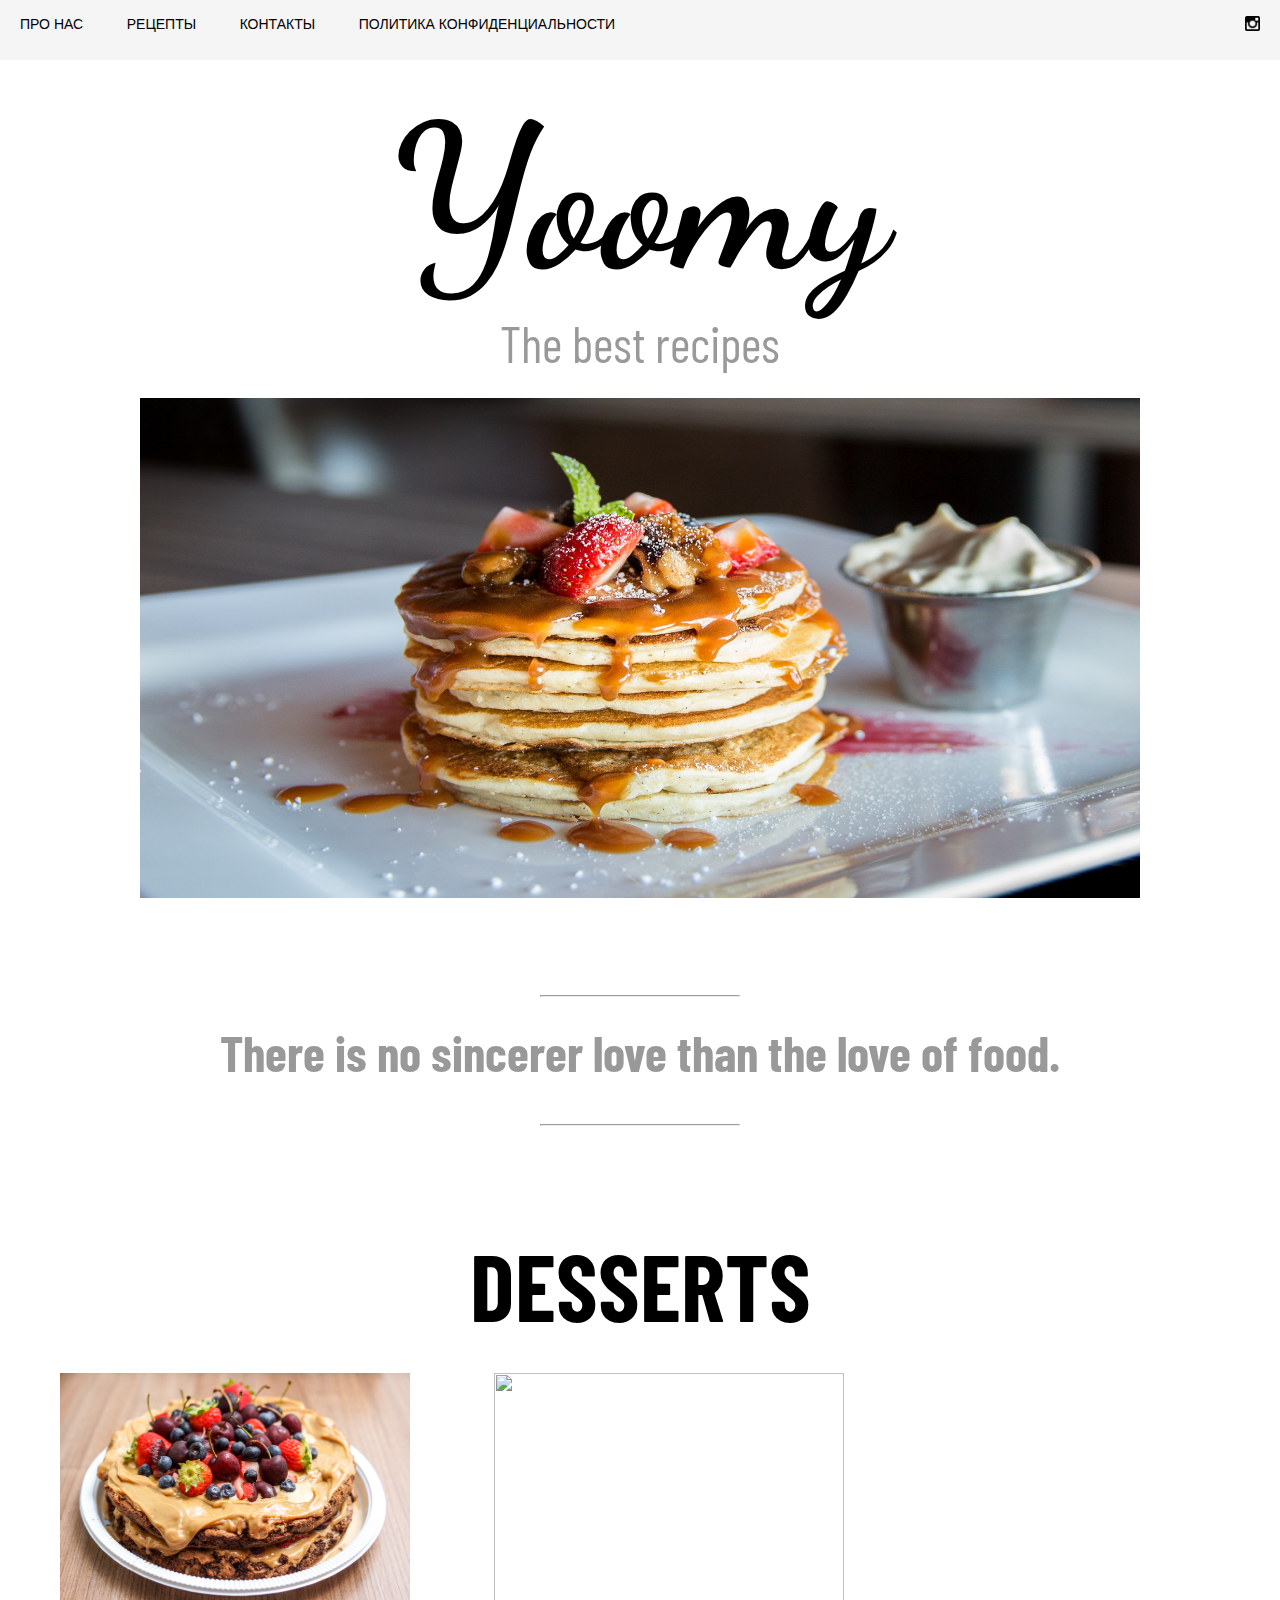
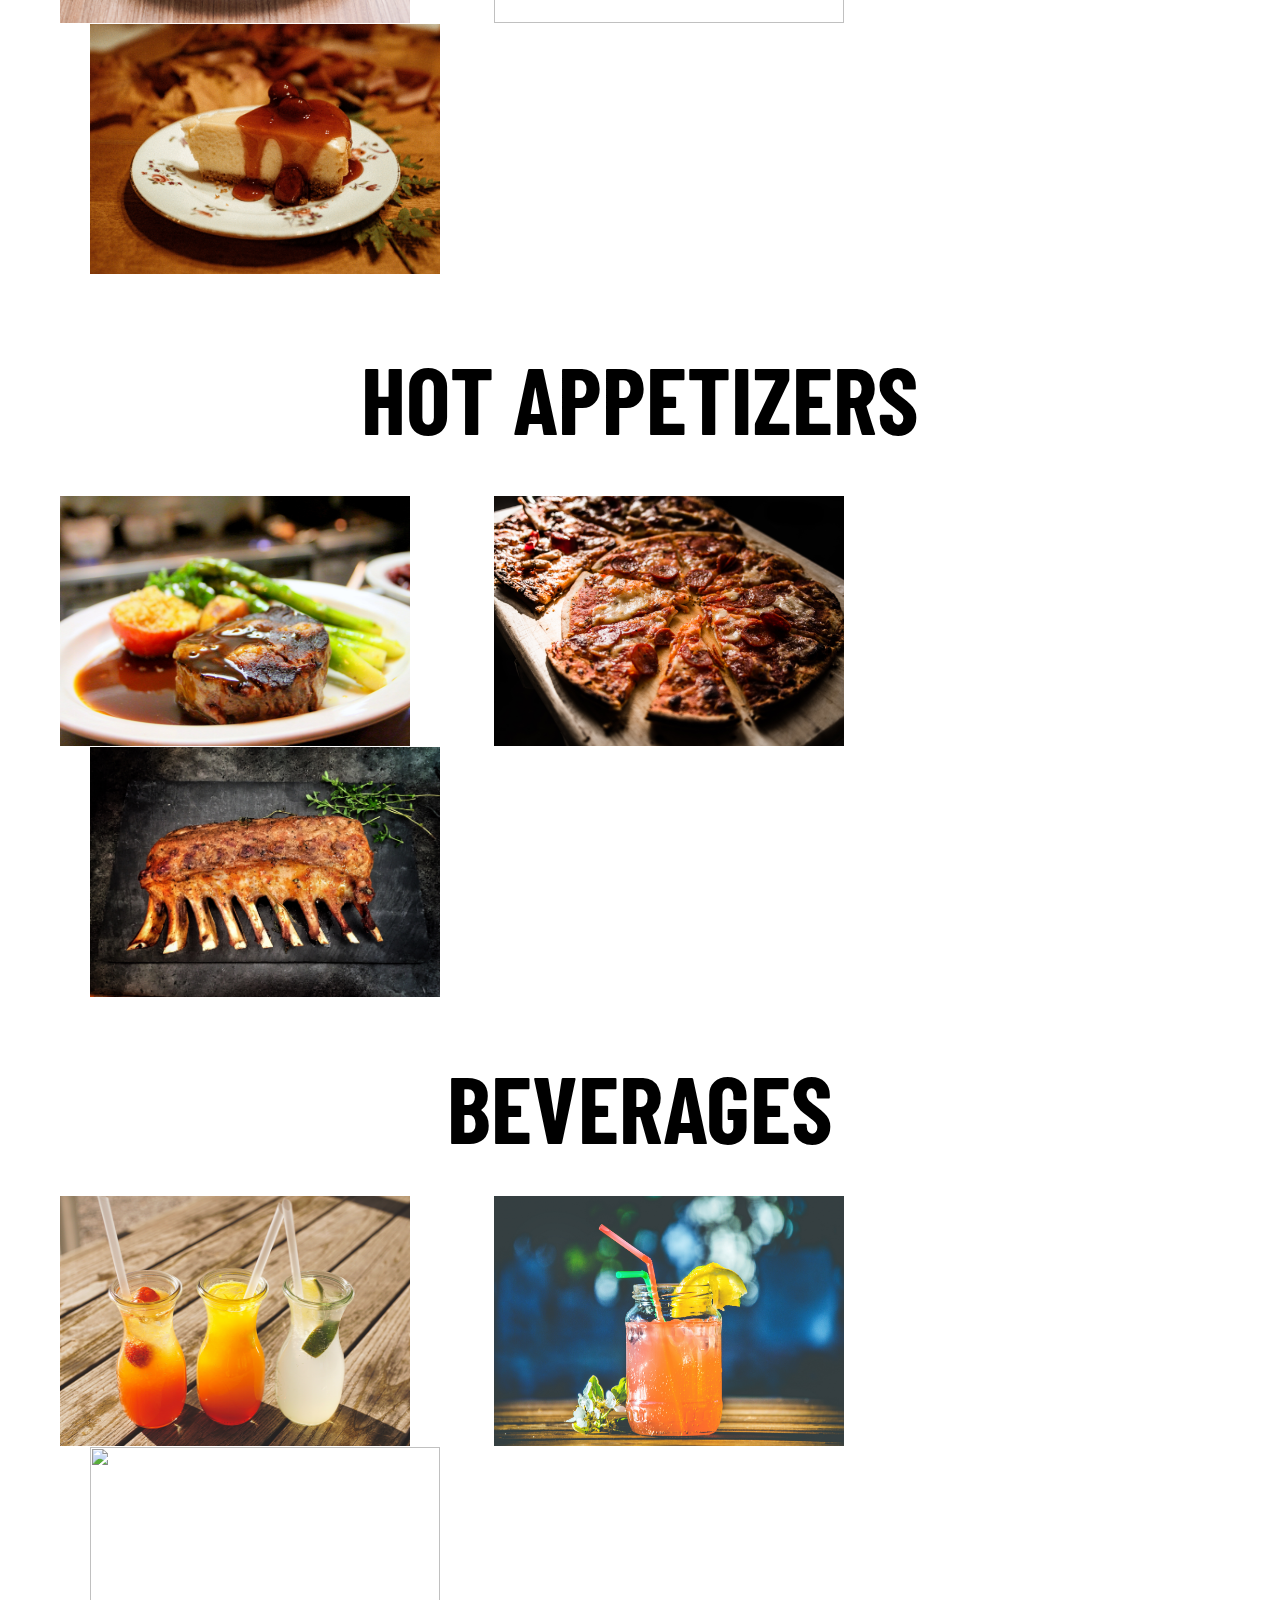
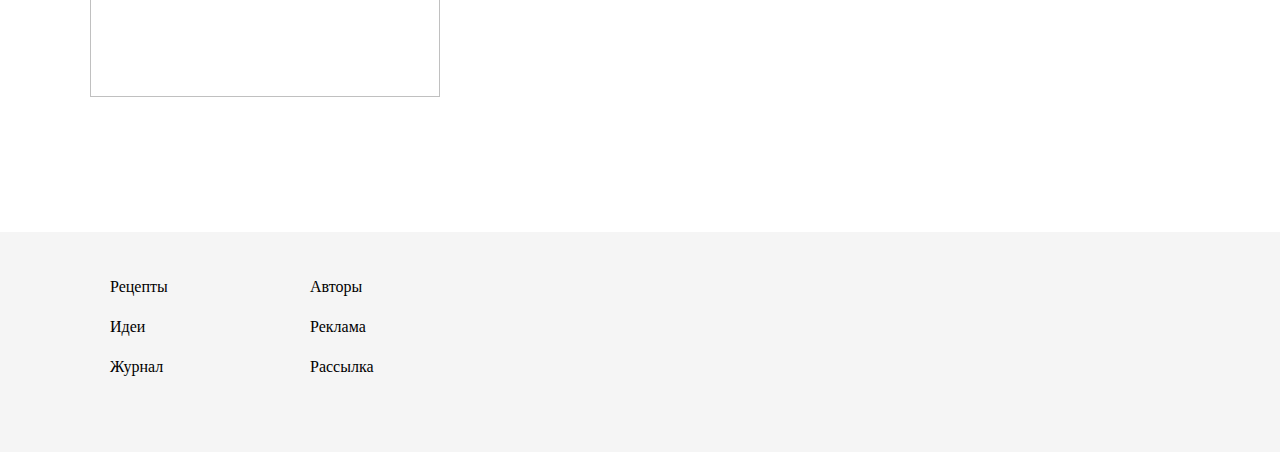
==== index.html @ 195e40da "Update index.html" ====
<!DOCTYPE html>
<html lang="ru">
<head>
	<meta charset="UTF-8">
	<title>Food</title>
	<link rel="stylesheet" href="style1.css">
	<link href="https://fonts.googleapis.com/css2?family=PT+Serif:ital@0;1&family=Recursive:wght@300&display=swap" rel="stylesheet">
	<link href="https://fonts.googleapis.com/css2?family=Dancing+Script:wght@700&display=swap" rel="stylesheet">
	<link href="https://fonts.googleapis.com/css2?family=Barlow+Condensed:wght@100&family=Dancing+Script:wght@700&display=swap" rel="stylesheet">
	<link href="https://fonts.googleapis.com/css2?family=Lexend+Zetta&display=swap" rel="stylesheet">
</head>
<body>
	<header class="header">
		<div class ="container">
		<div class="header-inner">
			<nav>
				<a class="nav_link"href ="#">Про нас</a>
                <a class="nav_link"href="#">Рецепты </a>
                <a class="nav_link"href="#">Контакты</a>
                <a class ="nav_link"href ="#">Политика конфиденциальности</a>
   
                <div class="header-inner2">
  				<a class="nav_link2" href="#"><p><img src="img/insta.png" height="15px" width="15px"></p></a>
  				</nav>
  		</div>
</div>

</div>
	</header>

	<div class="foodica">
		<h1>Yoomy</h1>
		<p class="recipes">The best recipes</p>
	</div>

	<div class="photo">
		<img src="img/food.jpg" height="500px" width="1000px">
</div>

<div class="poloska">
<hr></hr>
</div>

<h2 class="titata">There is no sincerer love than the love of food.</h2>
<div class="poloska2">
<hr></hr>
</div>


<div class ="name">
	<h3><a class="nameone" href="nmb2.html">Desserts</a></h3>
</div>
<p class="foto"> 
      <a class="tort" href="nmb2.html" ><img src="img/tort.jpg" height="250px" width="350px">

      
      <a class="pirog" href="nmb2.html"><img src="img/pirog.jpg"height="250px" width="350px">


      <a class="cake" href="nmb2.html"><img src="img/cake.jpg"height="250px" width="350px">
	</p>
</a>
<div class ="name2">
	<h3><a class="nameone" href="nmb3.html">Hot appetizers </a></h3>
</div>
<p class="foto2"> 
      <a class="hot1" href="nmb3.html" ><img src="img/hot1.jpg" height="250px" width="350px">

      
      <a class="hot2" href="nmb3.html"><img src="img/hot2.jpg"height="250px" width="350px">


      <a class="hot3" href="nmb3.html"><img src="img/hot3.jpg"height="250px" width="350px">
	</p></a>

<div class ="name3">
	<h3><a class="nameone" href="#">Beverages</a></h3>
</div>
<p class="foto3"> 
      <a class="nap1" href="#" ><img src="img/nap1.jpg" height="250px" width="350px">

      
      <a class="nap2" href="#"><img src="img/nap2.jpg"height="250px" width="350px">


      <a class="nap3" href="#"><img src="img/nap3.jpg"height="250px" width="350px">
	</p></a></a>
<div id="footer">
	<div class="podval">
   <ul><p class="pod">Рецепты</p></ul>
   <ul><p class="pod">Идеи</p></ul>
   <ul><p class="pod">Журнал</p></ul>
   <div class="podval2">
   <ul><p class="pod2">Авторы</p></ul>
   <ul><p class="pod2">Реклама</p></ul>
   <ul><p class="pod2">Рассылка</p></ul>
  </div>
  </div>


</div>



</body>
</html>
---- style1.css ----
body{
     
      margin: 0 auto;
      font-size: 14px;
      line-height:10px;
      color: #000000;
      vertical-align: top;
      height:200px;

     }
}


.header{
	font-size:11px;
	margin:0 auto;
	vertical-align: top;
	position: absolute;
	transition: color .2s linear;
	min-width: 470px;



	

}
.nav_link{
	font-width:700px;
	display:inline-block;
	text-transform:uppercase;
	text-decoration: none;
	color:#000;
	margin: 0 20px;
	margin-top: 20px;


	



font-family: 'PT Serif', serif;
font-family: 'Recursive', sans-serif;


}

.nav_link:hover{
	color:#999;

}
.header-inner{

	margin:0 auto;
	vertical-align: top;
	justify-content: space-between;
	background-color: #F5F5F5;

	

}



.header-inner2{
	margin: 0 20px;
	text-align:right;
    position: relative;bottom:28px;


}


.foodica{
	margin:0 auto;
	text-align:center;
	font-size: 100px;
	font-family: 'Dancing Script', cursive;
}
.recipes{
	color:#999;
	font-family: 'Barlow Condensed', sans-serif;
	font-size:50px;
}

.photo{
	margin:0 auto;
	display: flex;
	justify-content: center;
}

.poloska{
	position:relative; top:90px;
 
    border: none; /* Убираем границу */
    background-color: #696969; /* Цвет линии */
    color: red; /* Цвет линии для IE6-7 */
    height: 2px; /* Толщина линии */
    width:200px;
    margin:0 auto;
}
.poloska2{
	position:relative; top:200px;
 
    border: none; /* Убираем границу */
    background-color: #696969; /* Цвет линии */
    color: red; /* Цвет линии для IE6-7 */
    height: 2px; /* Толщина линии */
    width:200px;
    margin:0 auto;
}
.titata{
	margin:0 auto;
	position:relative; top:140px;
	text-align: center;
	color:#999;
	font-family: 'Barlow Condensed', sans-serif;
	font-size:50px;
}

.name{
	font-size: 80px;
	position:relative; top:260px;
	margin:0 auto;
	text-align: center;
	font-family: 'Barlow Condensed', sans-serif;
	transition: 0.2 linear;
	text-decoration: none;
	text-transform:uppercase;
}
.name:hover{
	color:#999;
}

.tort{
	margin-left:60px;
}
.pirog{
	margin-left: 80px;
}
.cake{
	margin-left: 90px;
}

.cake:hover{
	filter: alpha(Opacity=50); /* Полупрозрачность для IE */
    opacity: 0.75; /* Полупрозрачность для других браузеров */ 
   }

.tort:hover{
	filter: alpha(Opacity=50); /* Полупрозрачность для IE */
    opacity: 0.75; /* Полупрозрачность для других браузеров */ 
   }

   .pirog:hover{
	filter: alpha(Opacity=50); /* Полупрозрачность для IE */
    opacity: 0.75; /* Полупрозрачность для других браузеров */ 
   }

   .foto{
   	position: relative;top:250px;
   
   }
.name2{
	font-size: 80px;
	position:relative; top:250px;
	margin:0 auto;
	text-align: center;
	font-family: 'Barlow Condensed', sans-serif;
	text-transform:uppercase;
}

.nameone{
	text-decoration: none;
	color:#000;
	transition: 0.2 linear;
}

.nameone:hover{
	color:#999;
}
.name2:hover{
	color:#999;
}


.foto2{
	position: relative;top:250px;
}

.hot1{
	margin-left:60px;
}
.hot2{
	margin-left: 80px;
}
.hot3{
	margin-left: 90px;
}

.hot1:hover{
	filter: alpha(Opacity=50); /* Полупрозрачность для IE */
    opacity: 0.75; /* Полупрозрачность для других браузеров */ 
   }

.hot2:hover{
	filter: alpha(Opacity=50); /* Полупрозрачность для IE */
    opacity: 0.75; /* Полупрозрачность для других браузеров */ 
   }

   .hot3:hover{
	filter: alpha(Opacity=50); /* Полупрозрачность для IE */
    opacity: 0.75; /* Полупрозрачность для других браузеров */ 
   }






.name3{
	font-size: 80px;
	position:relative; top:260px;
	margin:0 auto;
	text-align: center;
	font-family: 'Barlow Condensed', sans-serif;
	transition: 0.2 linear;
	text-decoration: none;
	text-transform:uppercase;
}
.name3:hover{
	color:#999;
}

   .foto3{
	position: relative;top:250px;
}

.nap1{
	margin-left:60px;
}
.nap2{
	margin-left: 80px;
}
.nap3{
	margin-left: 90px;
}

.nap1:hover{
	filter: alpha(Opacity=50); /* Полупрозрачность для IE */
    opacity: 0.75; /* Полупрозрачность для других браузеров */ 
   }

.nap2:hover{
	filter: alpha(Opacity=50); /* Полупрозрачность для IE */
    opacity: 0.75; /* Полупрозрачность для других браузеров */ 
   }

   .nap3:hover{
	filter: alpha(Opacity=50); /* Полупрозрачность для IE */
    opacity: 0.75; /* Полупрозрачность для других браузеров */ 
   }





   #content {
    width: 500px; /* Ширина слоя */
    margin: 0 auto 50px; /* Выравнивание по центру */
   }
   #footer {
   	height:200px;
    position: relative;top:370px;
    left: 0; bottom: 0; /* Левый нижний угол */
    padding: 10px; /* Поля вокруг текста */
    background: #F5F5F5; /* Цвет фона */
    color: #000; /* Цвет текста */
    font-size: 16px;
    width: 100%; /* Ширина слоя */
   }
   .podval{
margin-left: 60px;
margin-top:20px;
   }
   .pod{
   	position: relative;top:20px;
   	margin-bottom: 30px;
   }

   .podval2{
margin-left: 200px;
   }
   .pod2{
   	
   	position: relative;bottom:100px;
   	margin:0 auto;
   	margin-bottom:30px;
   }
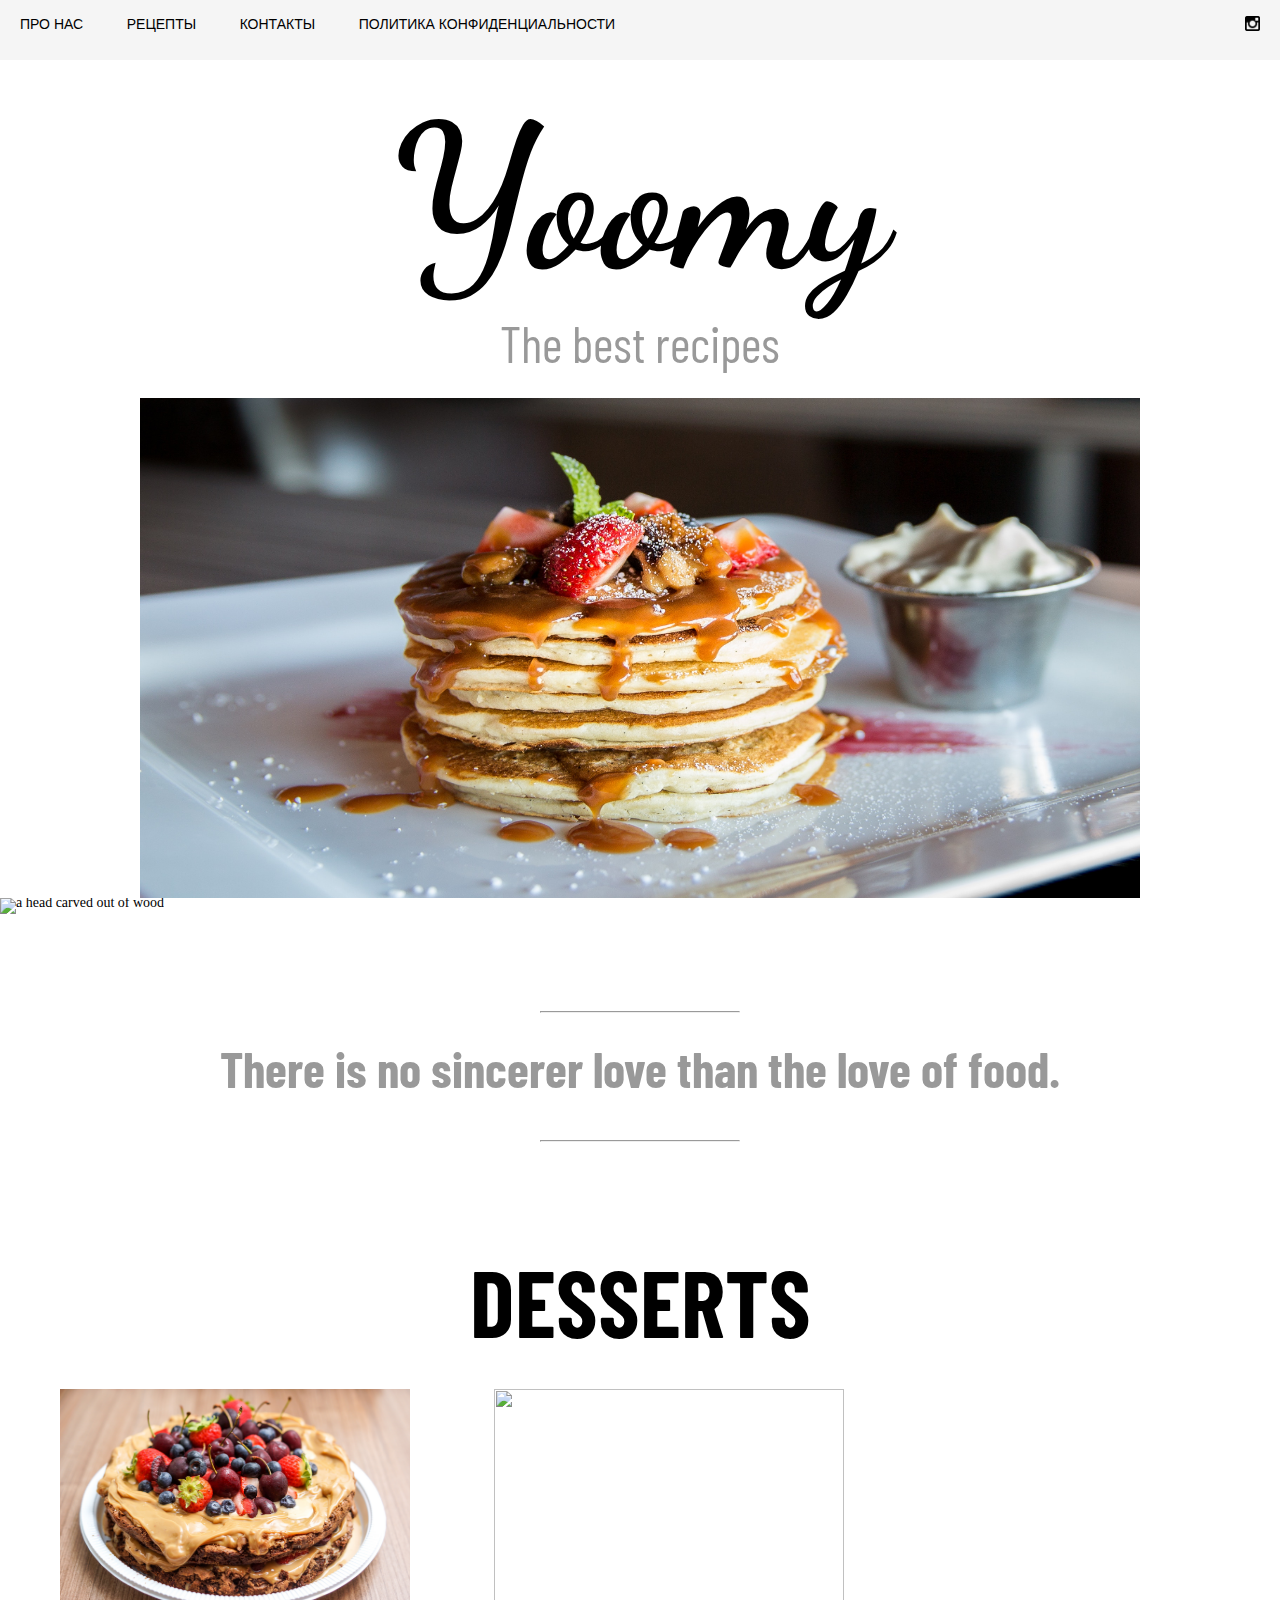
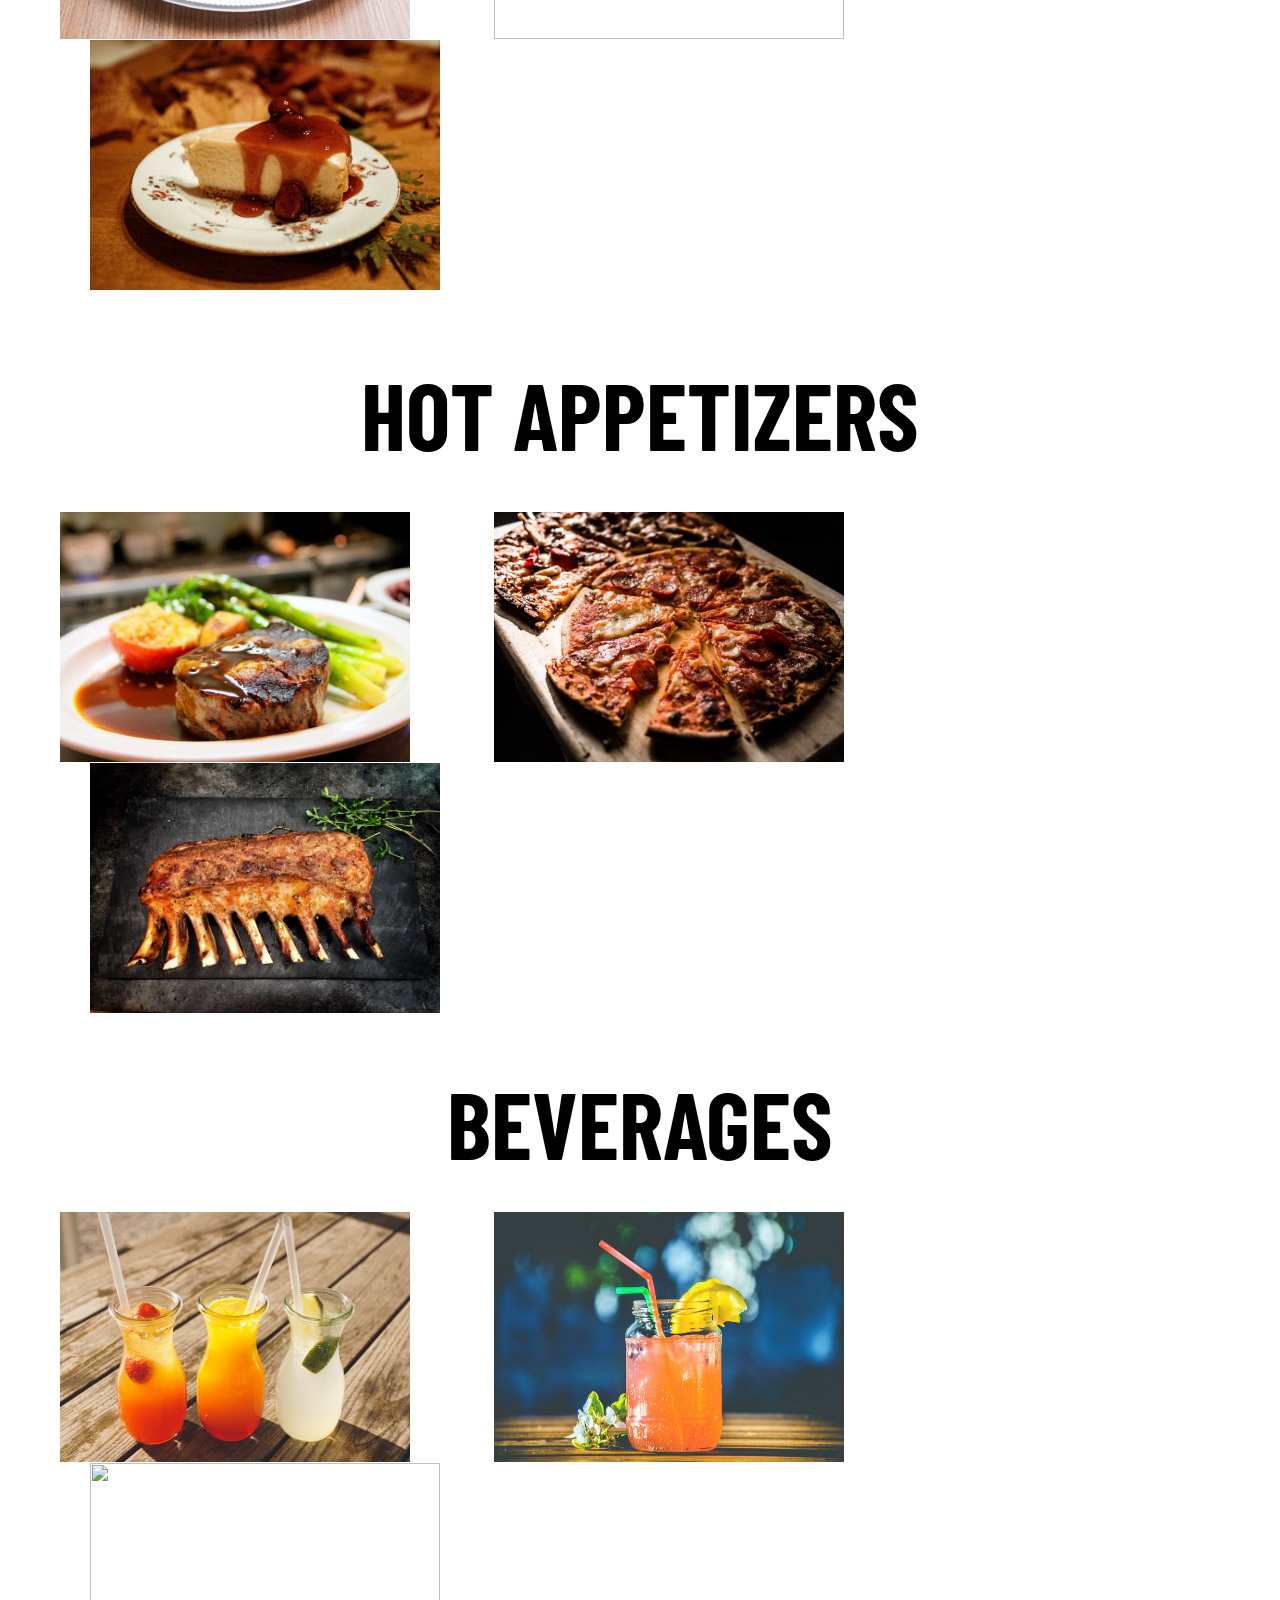
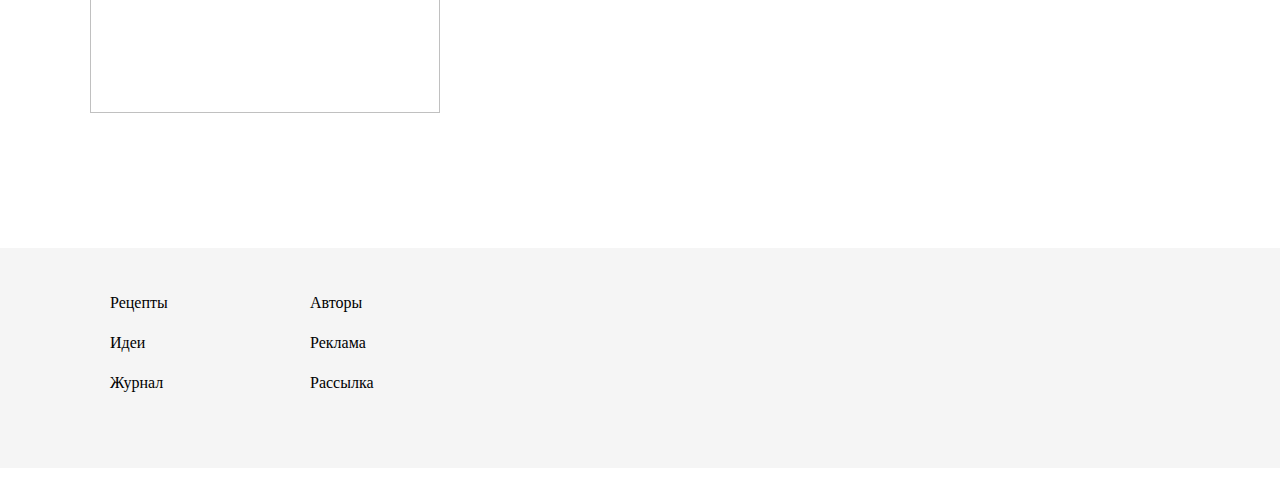
==== commit 60636c11: "Update index.html" ====
--- a/index.html
+++ b/index.html
@@ -2,6 +2,7 @@
 <html lang="ru">
 <head>
 	<meta charset="UTF-8">
+       
 	<title>Food</title>
 	<link rel="stylesheet" href="style1.css">
 	<link href="https://fonts.googleapis.com/css2?family=PT+Serif:ital@0;1&family=Recursive:wght@300&display=swap" rel="stylesheet">
@@ -36,6 +37,12 @@
 	<div class="photo">
 		<img src="img/food.jpg" height="500px" width="1000px">
 </div>
+<picture>
+<source media="(min-width: 800px)" srcset="head.jpg, head-2x.jpg 2x">
+<source media="(min-width: 450px)" srcset="head-small.jpg, head-small-2x.jpg 2x">
+<img src="head-fb.jpg" srcset="head-fb-2x.jpg 2x" alt="a head carved out of wood">
+</picture>
+
 
 <div class="poloska">
 <hr></hr>
--- a/style1.css
+++ b/style1.css
@@ -264,6 +264,7 @@
 
 
 
+
    #content {
     width: 500px; /* Ширина слоя */
     margin: 0 auto 50px; /* Выравнивание по центру */
@@ -295,4 +296,11 @@
    	position: relative;bottom:100px;
    	margin:0 auto;
    	margin-bottom:30px;
-   }+   }
+
+
+
+@media screen and (max-width: 1280px) { div.contentblock {width: 1200px;} } 
+@media screen and (max-width: 1140px) { div.contentblock {width: 1024px;} }
+@media screen and (max-width: 992px) { div. contentblock {width: 970px;} } 
+
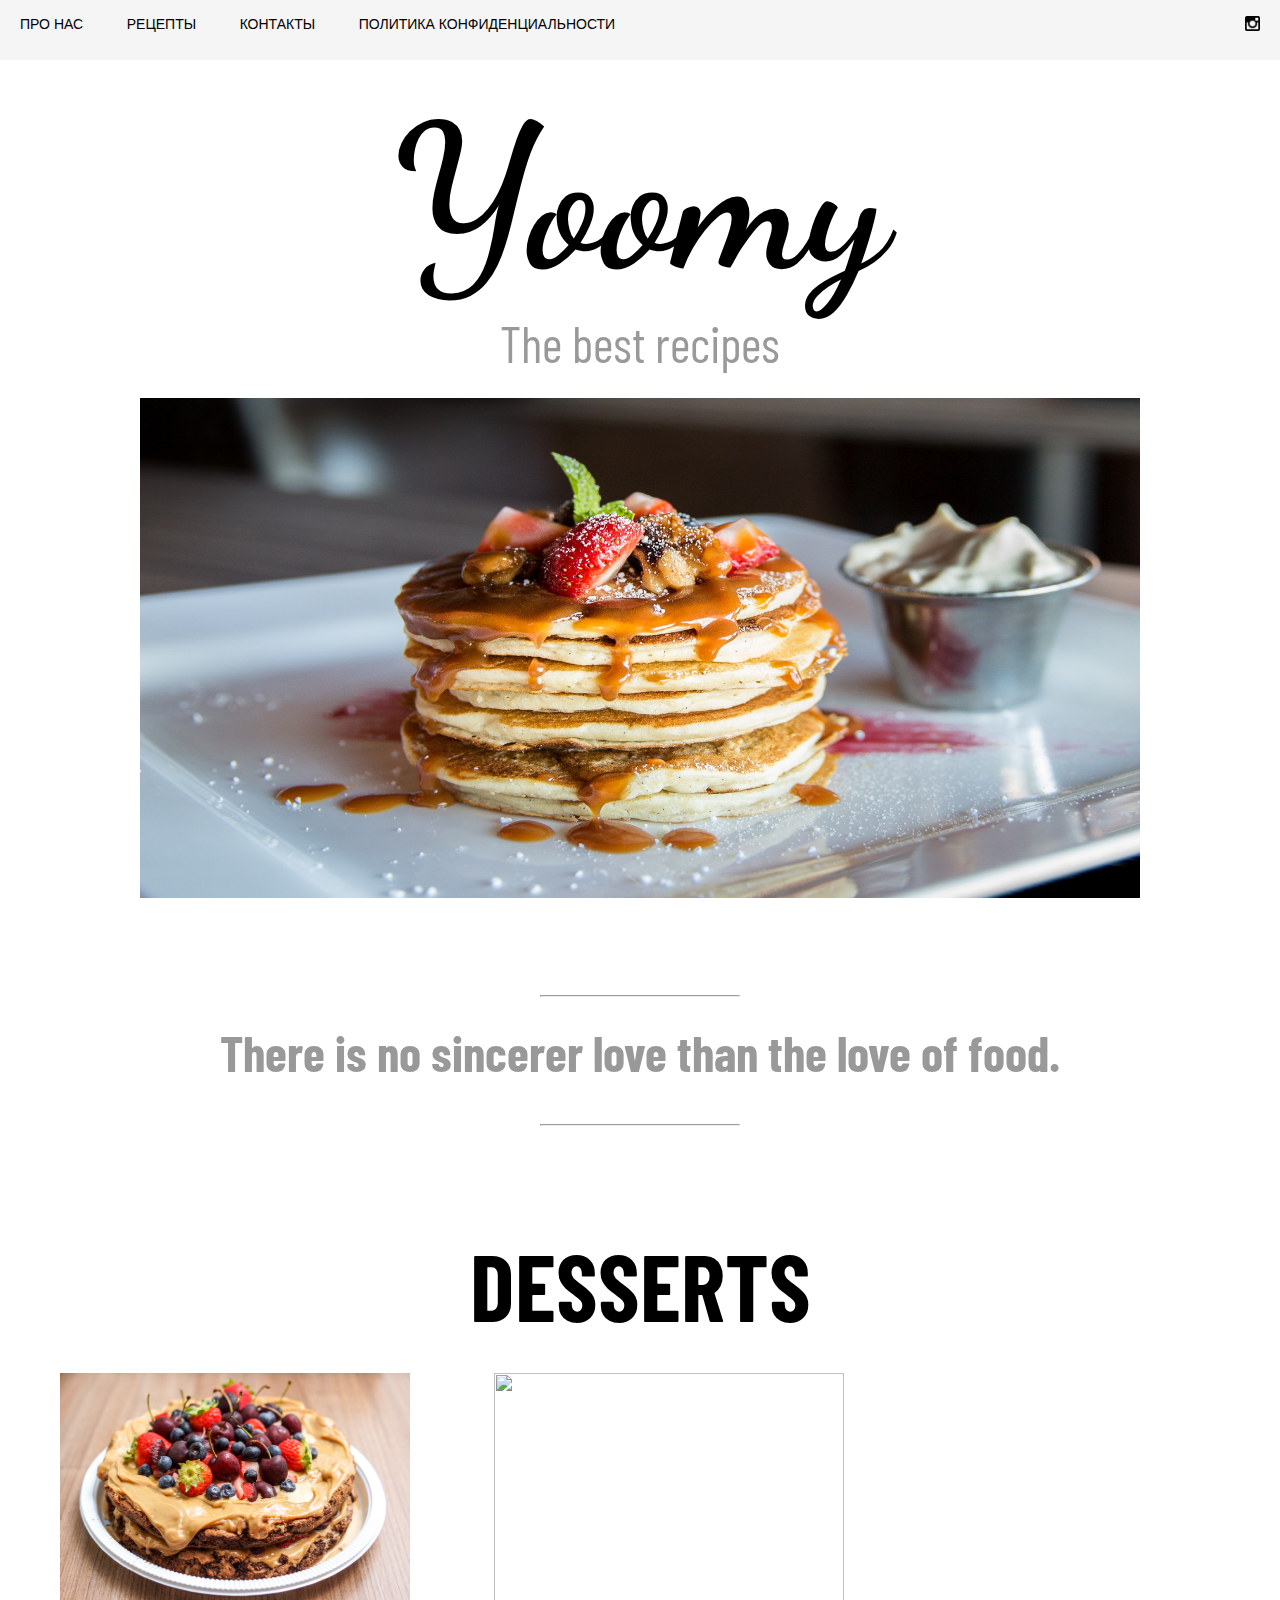
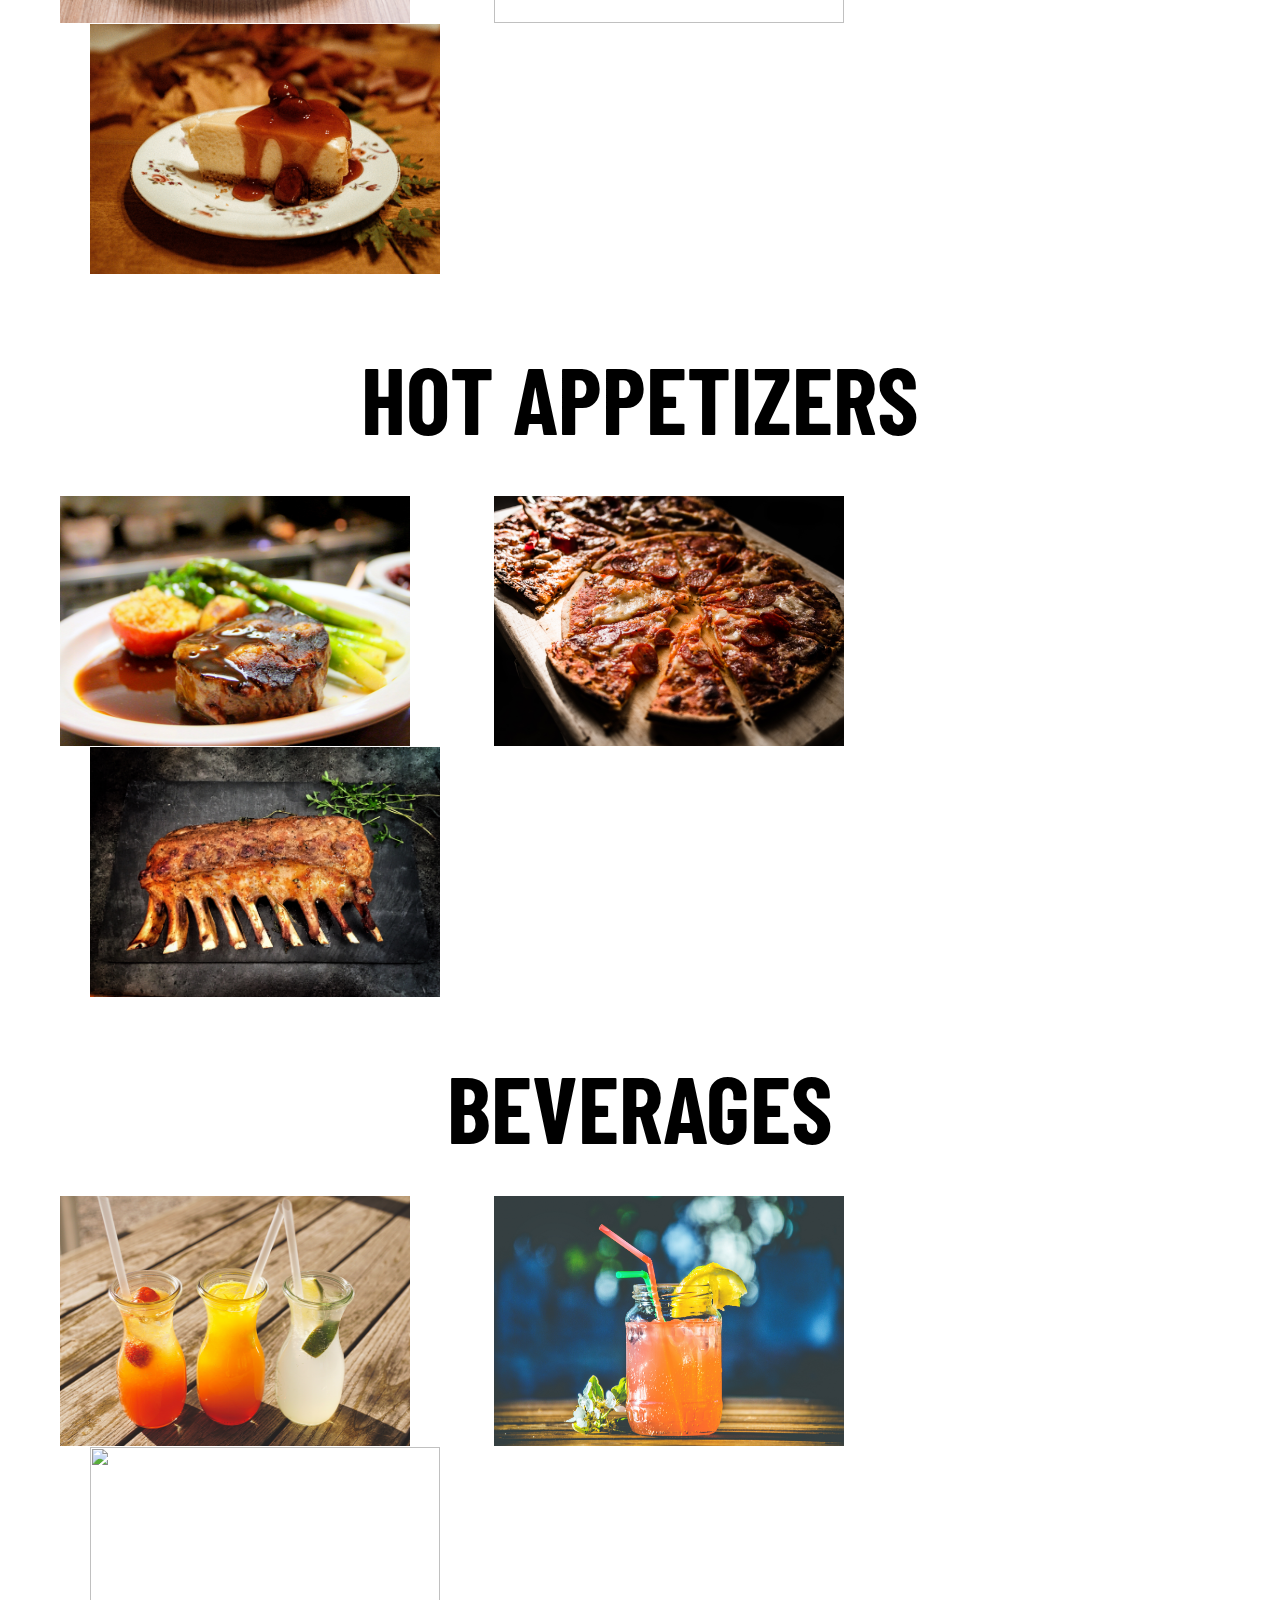
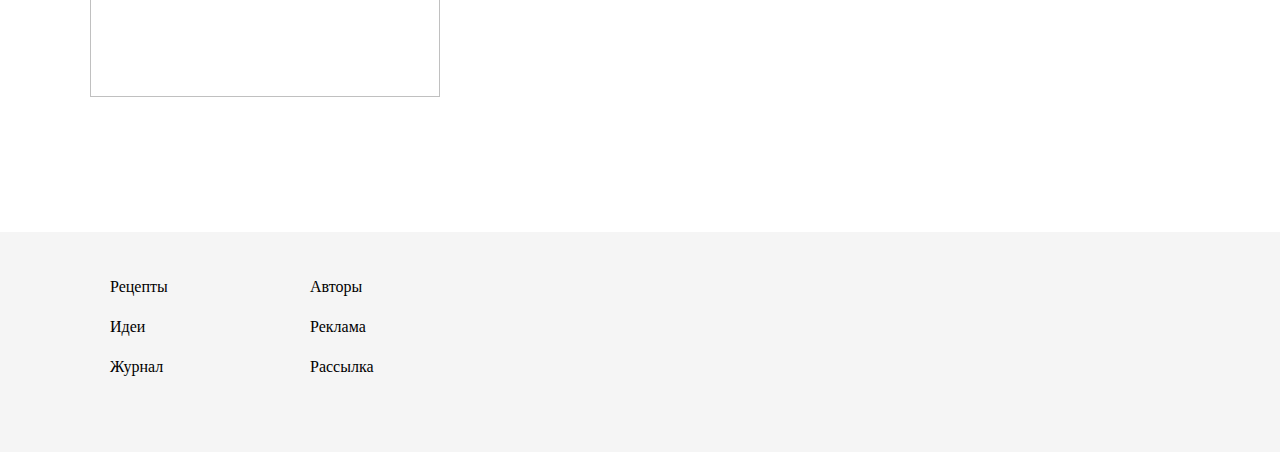
==== commit 73f91209: "Update index.html" ====
--- a/index.html
+++ b/index.html
@@ -37,11 +37,7 @@
 	<div class="photo">
 		<img src="img/food.jpg" height="500px" width="1000px">
 </div>
-<picture>
-<source media="(min-width: 800px)" srcset="head.jpg, head-2x.jpg 2x">
-<source media="(min-width: 450px)" srcset="head-small.jpg, head-small-2x.jpg 2x">
-<img src="head-fb.jpg" srcset="head-fb-2x.jpg 2x" alt="a head carved out of wood">
-</picture>
+
 
 
 <div class="poloska">
@@ -57,6 +53,10 @@
 <div class ="name">
 	<h3><a class="nameone" href="nmb2.html">Desserts</a></h3>
 </div>
+
+<picture>
+<source media="(min-width: 800px)" srcset="head.jpg, head-2x.jpg 2x">
+<source media="(min-width: 450px)" srcset="head-small.jpg, head-small-2x.jpg 2x">
 <p class="foto"> 
       <a class="tort" href="nmb2.html" ><img src="img/tort.jpg" height="250px" width="350px">
 
@@ -67,6 +67,7 @@
       <a class="cake" href="nmb2.html"><img src="img/cake.jpg"height="250px" width="350px">
 	</p>
 </a>
+</picture>
 <div class ="name2">
 	<h3><a class="nameone" href="nmb3.html">Hot appetizers </a></h3>
 </div>
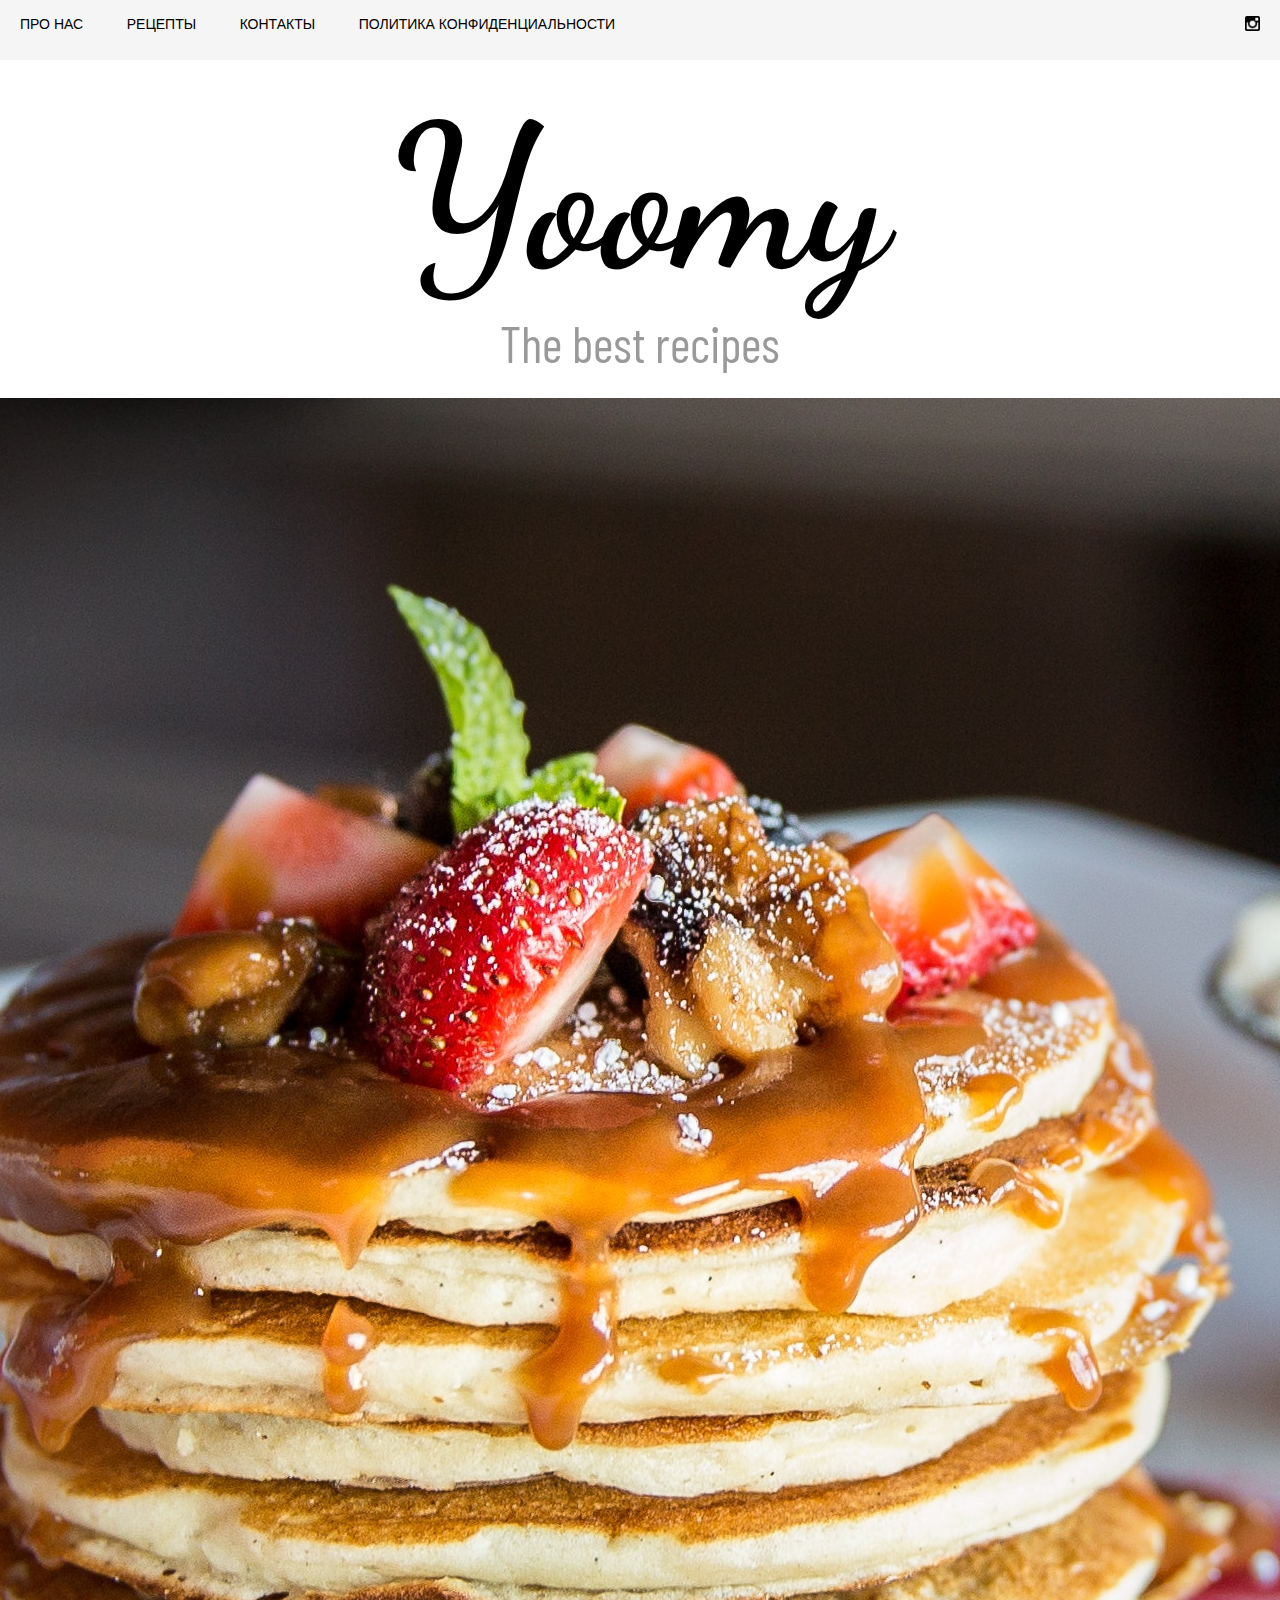
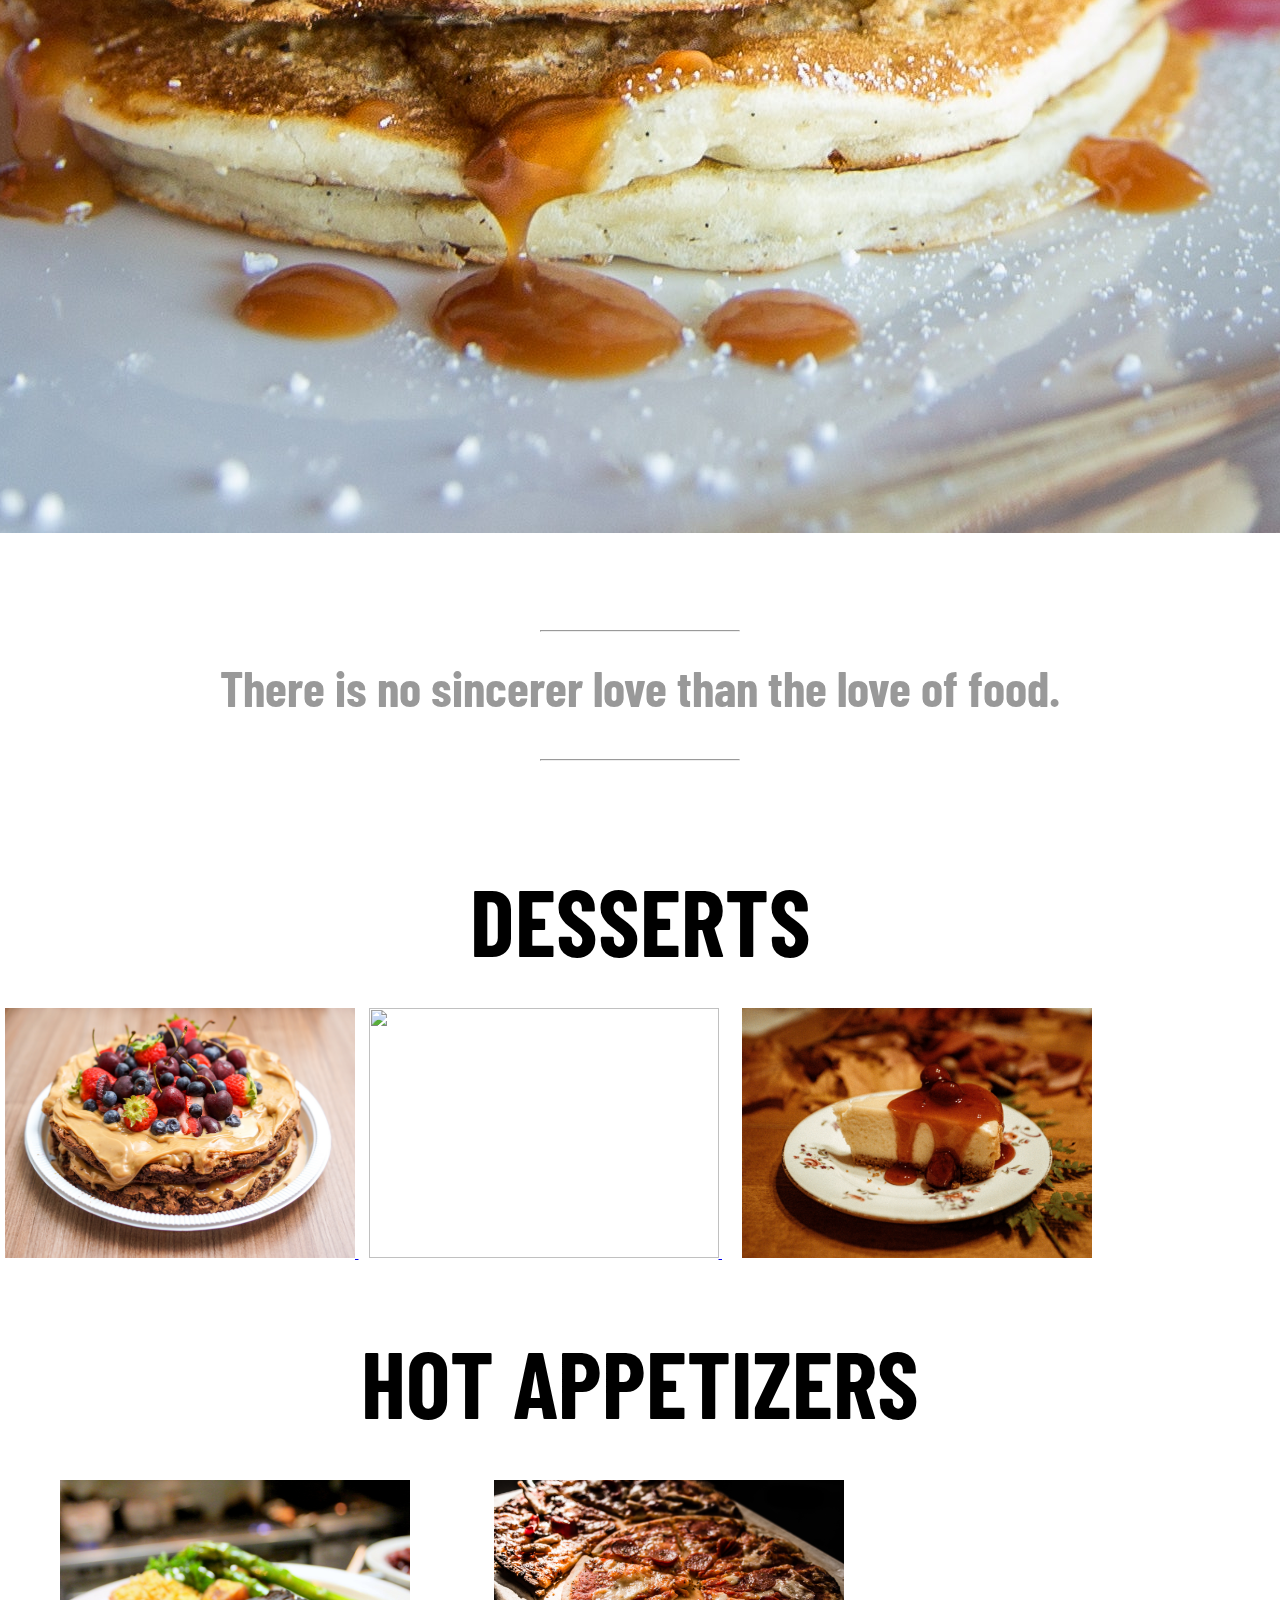
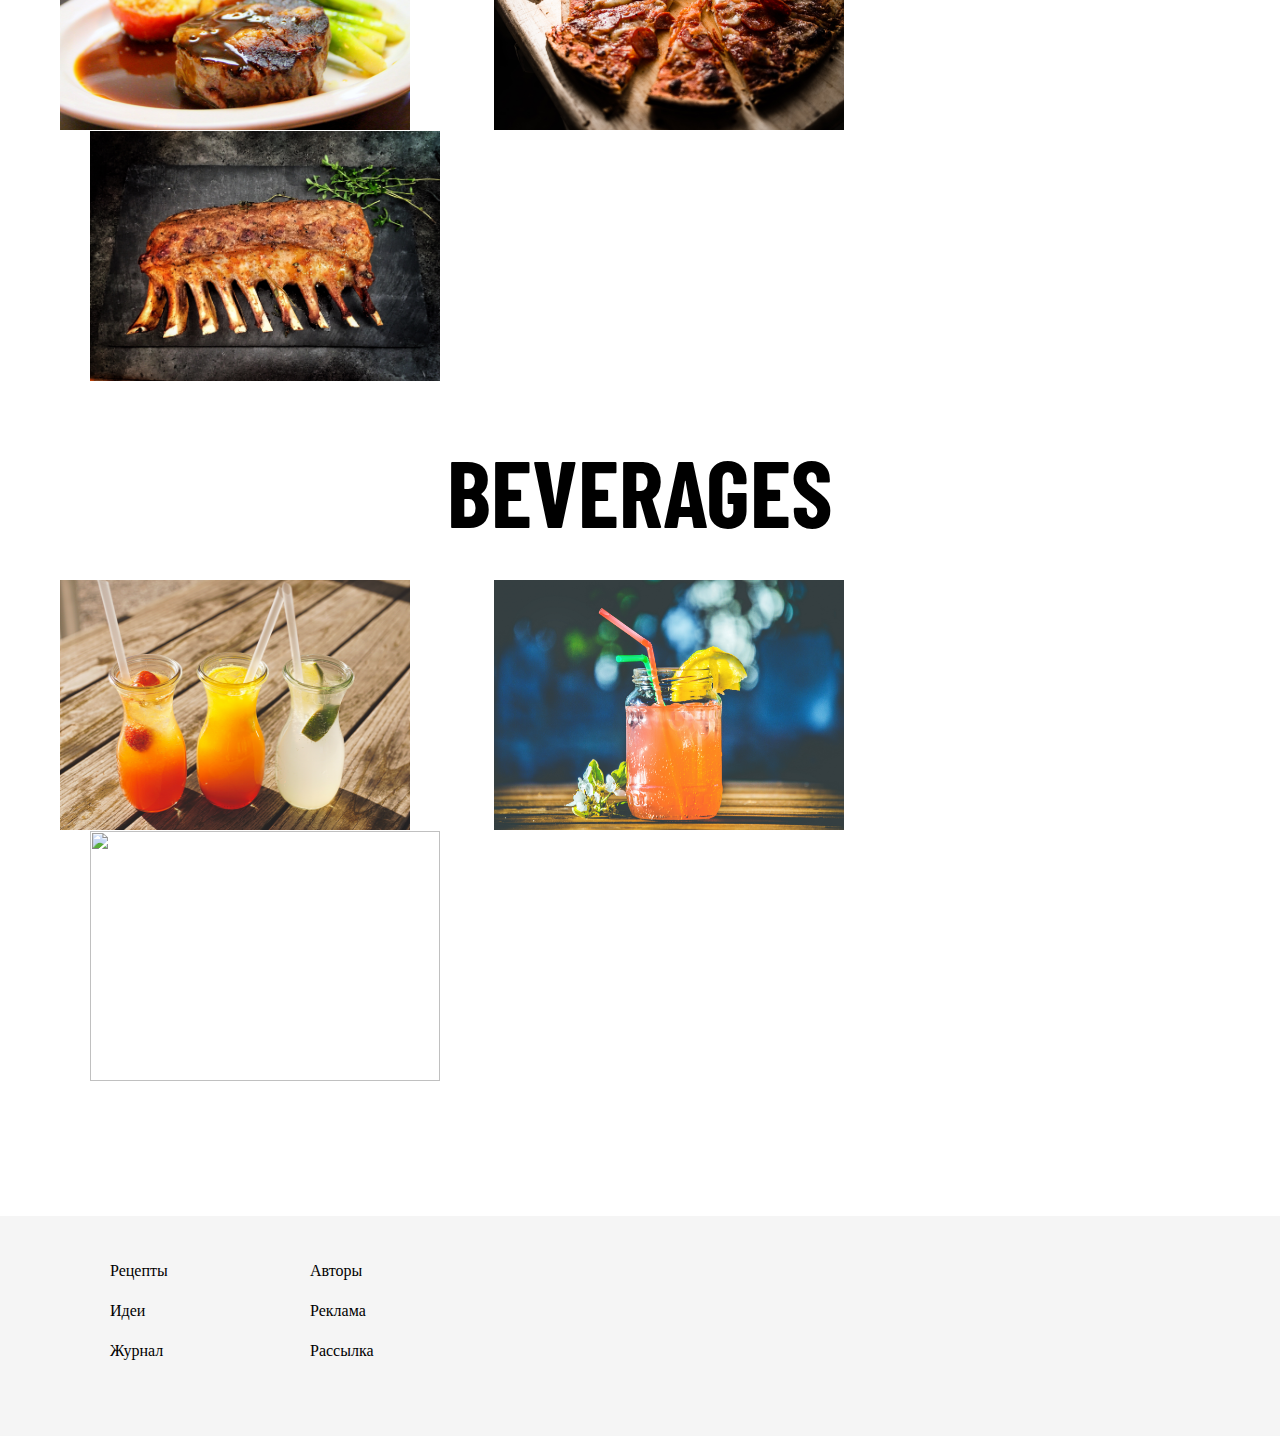
==== commit 234d3284: "Update index.html" ====
--- a/index.html
+++ b/index.html
@@ -35,7 +35,7 @@
 	</div>
 
 	<div class="photo">
-		<img src="img/food.jpg" height="500px" width="1000px">
+		<img src="img/food.jpg">
 </div>
 
 
--- a/style1.css
+++ b/style1.css
@@ -300,7 +300,21 @@
 
 
 
-@media screen and (max-width: 1280px) { div.contentblock {width: 1200px;} } 
-@media screen and (max-width: 1140px) { div.contentblock {width: 1024px;} }
-@media screen and (max-width: 992px) { div. contentblock {width: 970px;} } 
-
+@media (max-width: 1280px){
+.tort{
+	margin-left:5px;
+       height:400px;
+       width:800px;
+}
+.pirog{
+	margin-left: 10px;
+height:400px;
+       width:800px;
+}
+.cake{
+	margin-left: 20px;
+height:400px;
+       width:800px;
+}
+}
+
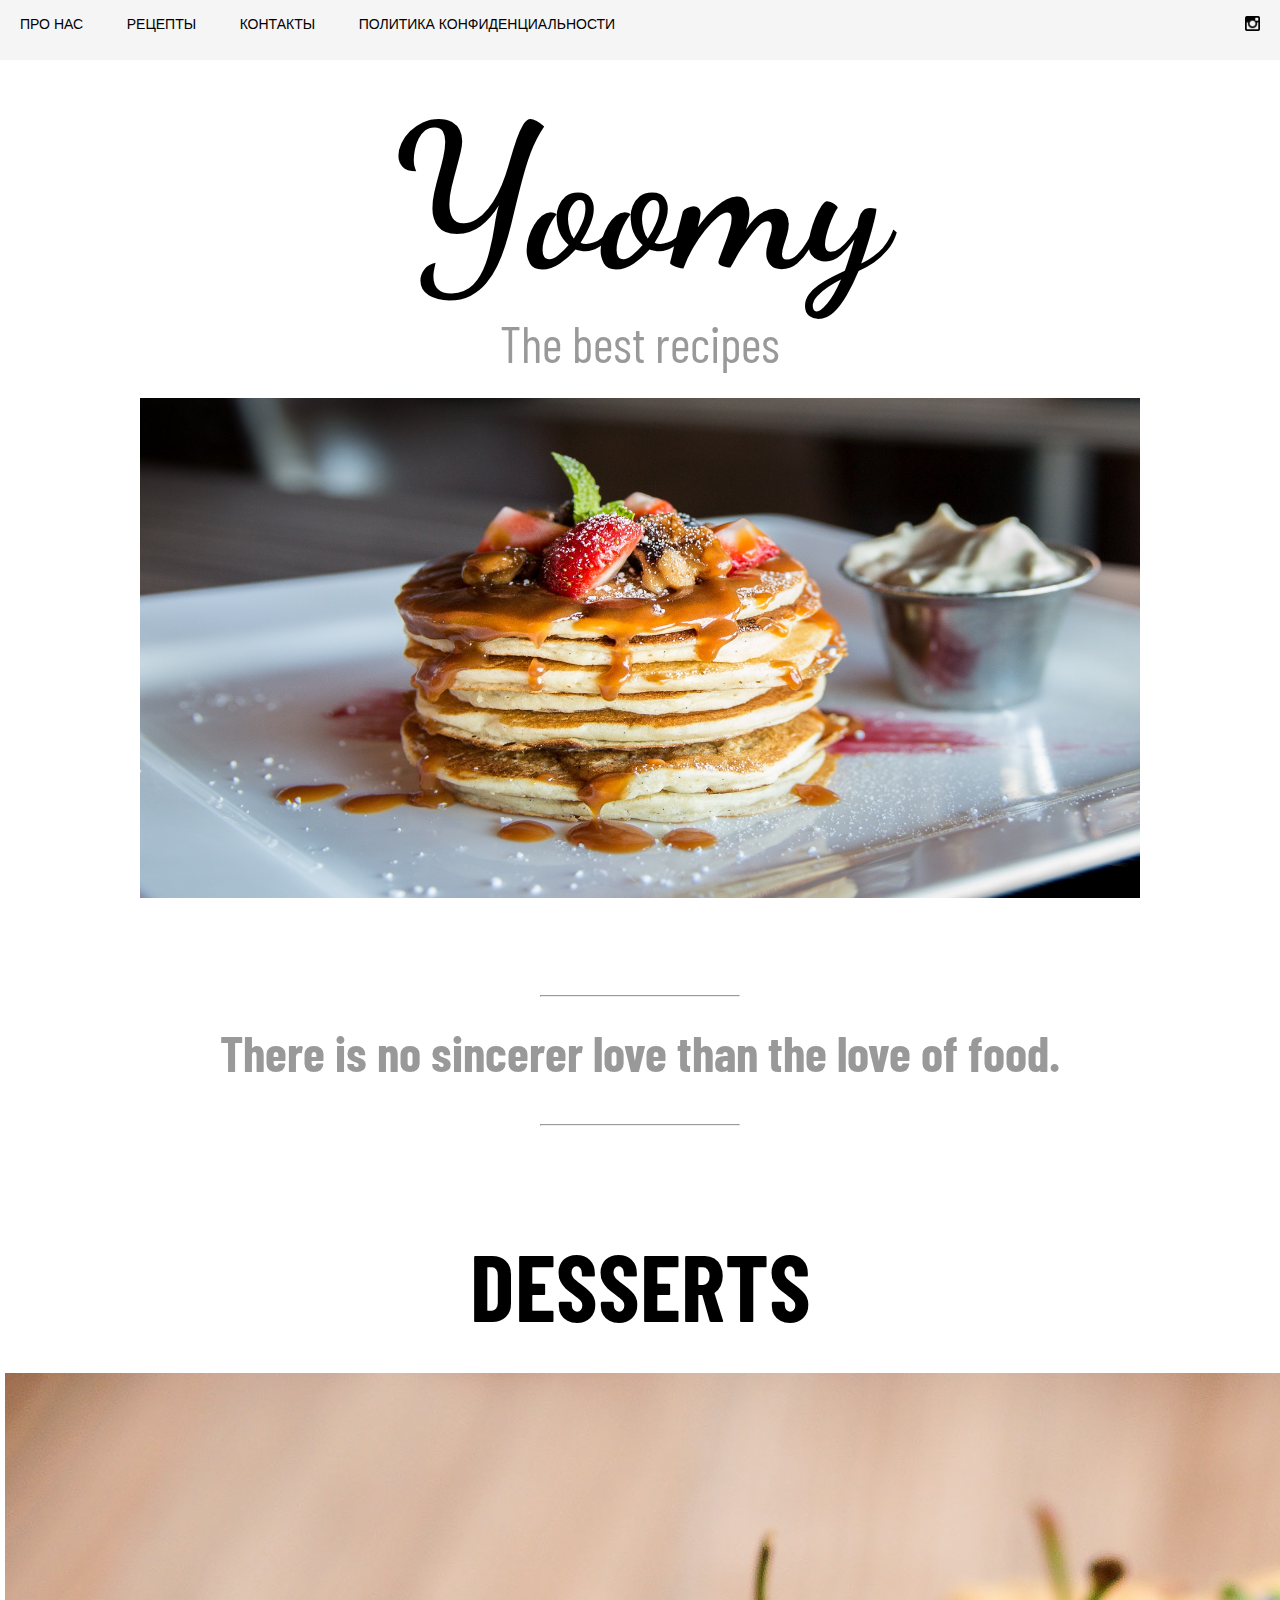
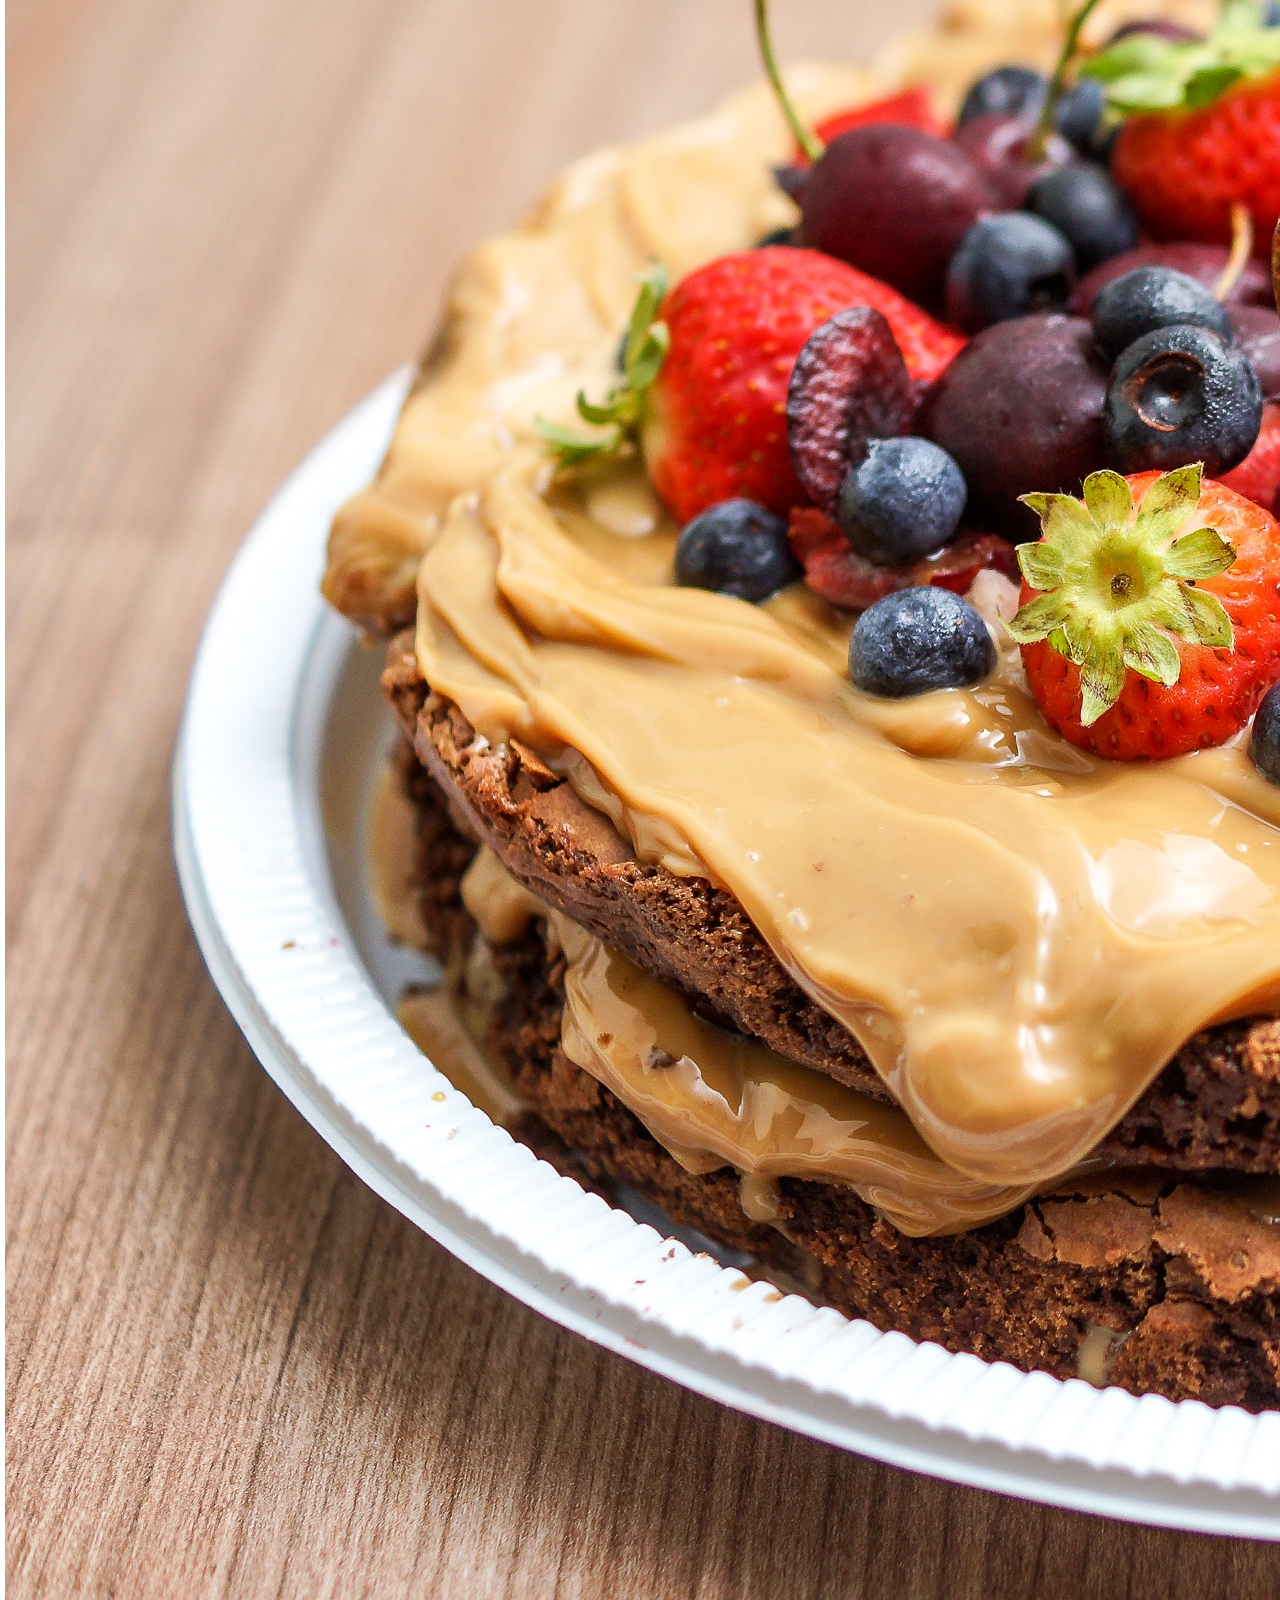
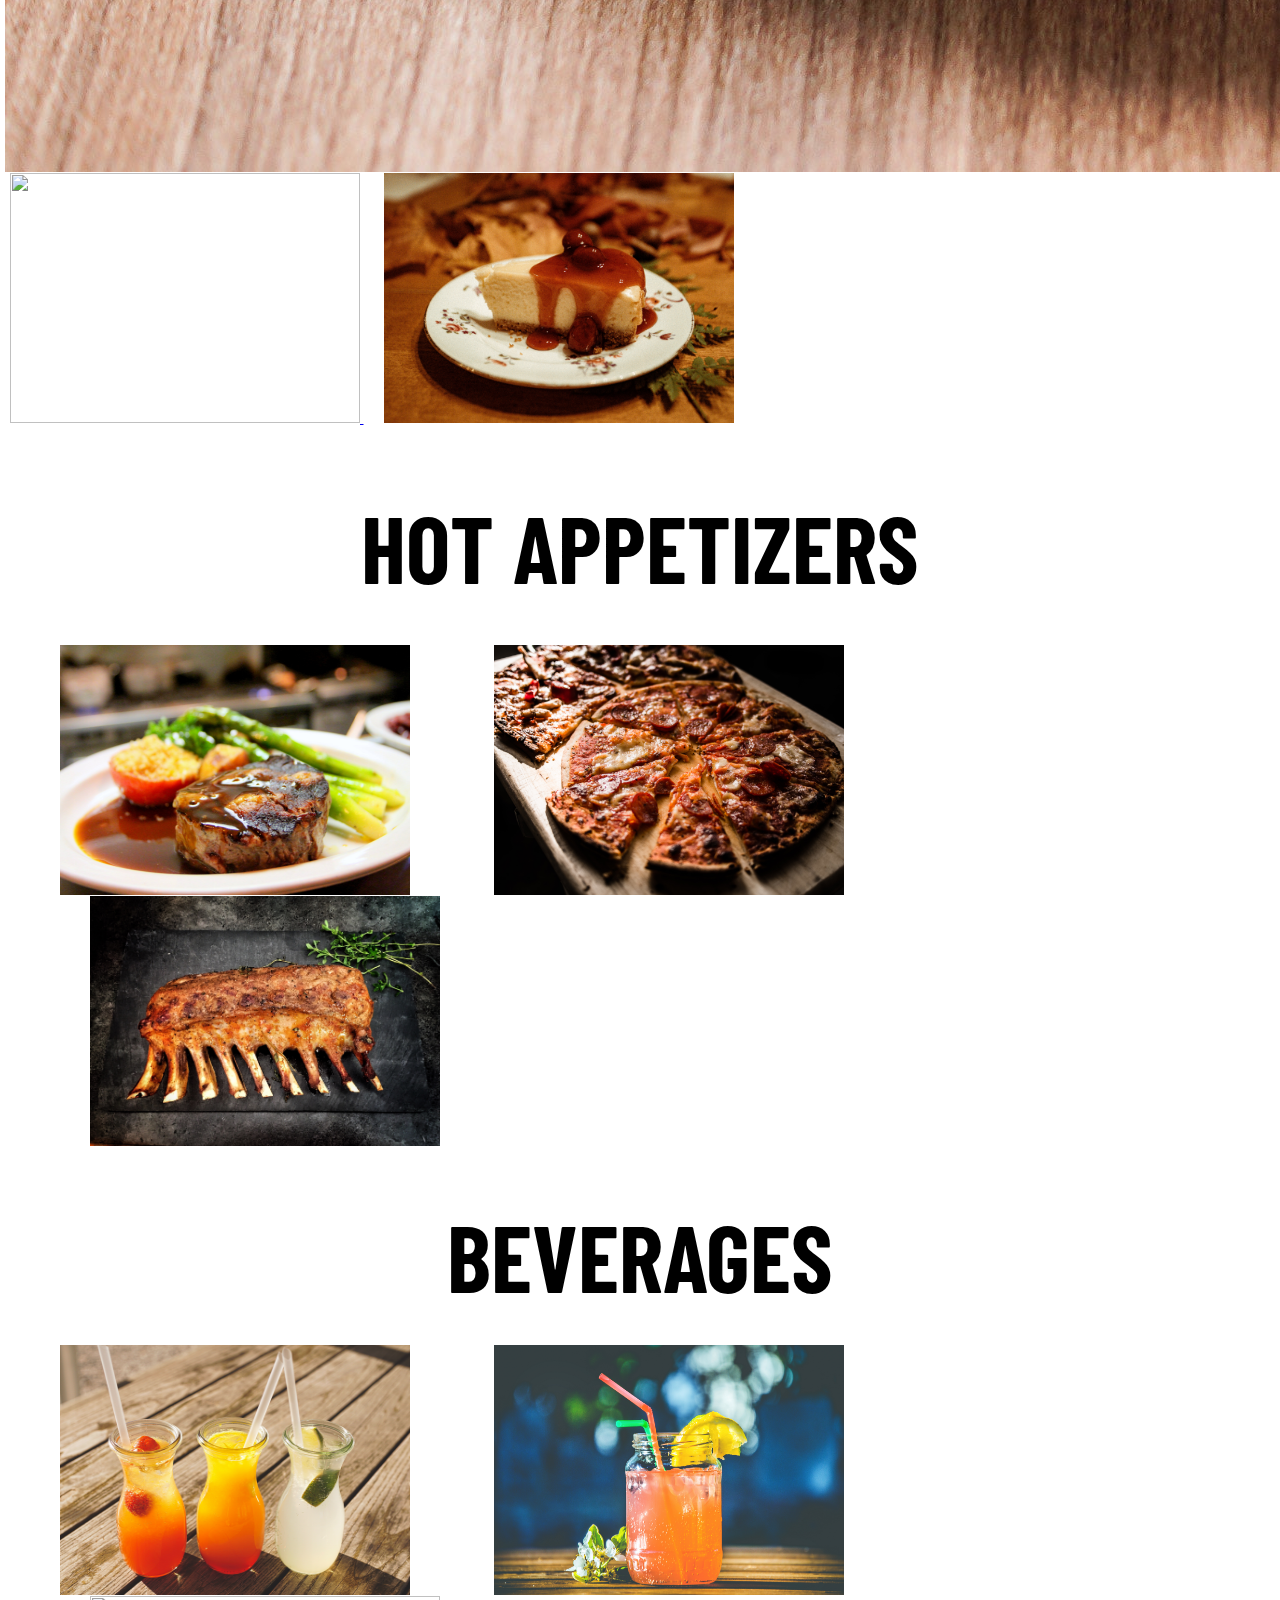
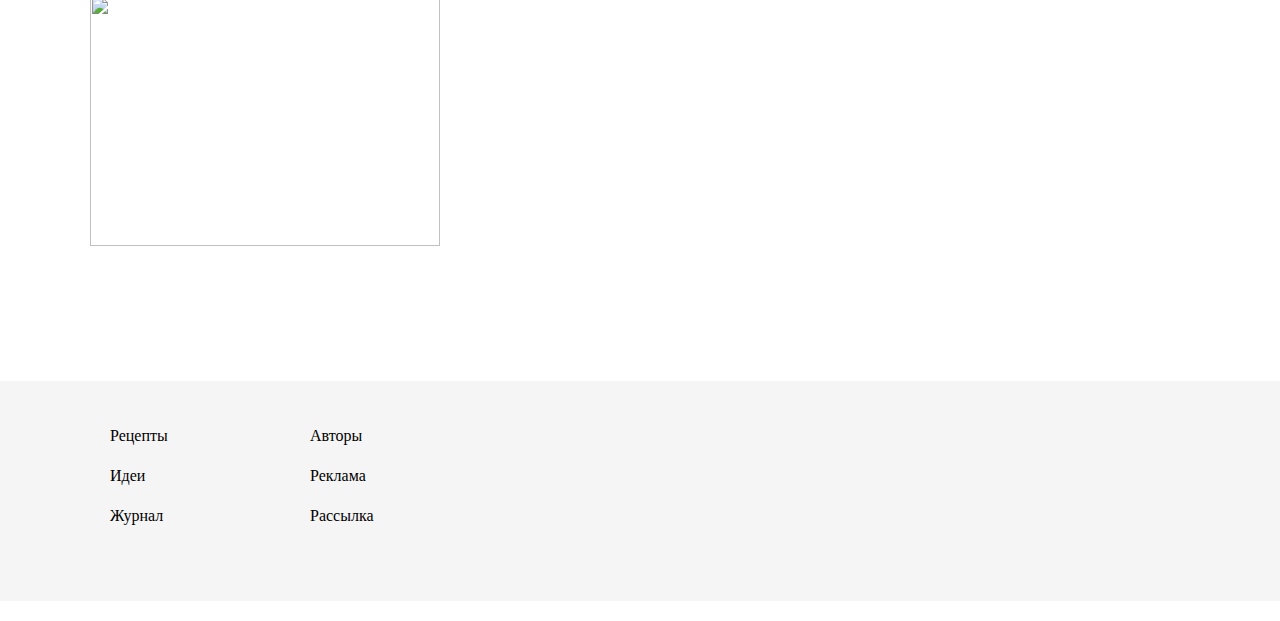
==== commit a5fd12b1: "Update index.html" ====
--- a/index.html
+++ b/index.html
@@ -35,7 +35,7 @@
 	</div>
 
 	<div class="photo">
-		<img src="img/food.jpg">
+		<img src="img/food.jpg" height="500px" width="1000px">
 </div>
 
 
@@ -58,7 +58,7 @@
 <source media="(min-width: 800px)" srcset="head.jpg, head-2x.jpg 2x">
 <source media="(min-width: 450px)" srcset="head-small.jpg, head-small-2x.jpg 2x">
 <p class="foto"> 
-      <a class="tort" href="nmb2.html" ><img src="img/tort.jpg" height="250px" width="350px">
+      <a class="tort" href="nmb2.html" ><img src="img/tort.jpg">
 
       
       <a class="pirog" href="nmb2.html"><img src="img/pirog.jpg"height="250px" width="350px">
--- a/style1.css
+++ b/style1.css
@@ -133,6 +133,8 @@
 
 .tort{
 	margin-left:60px;
+height:500px;
+       width:1000px;
 }
 .pirog{
 	margin-left: 80px;
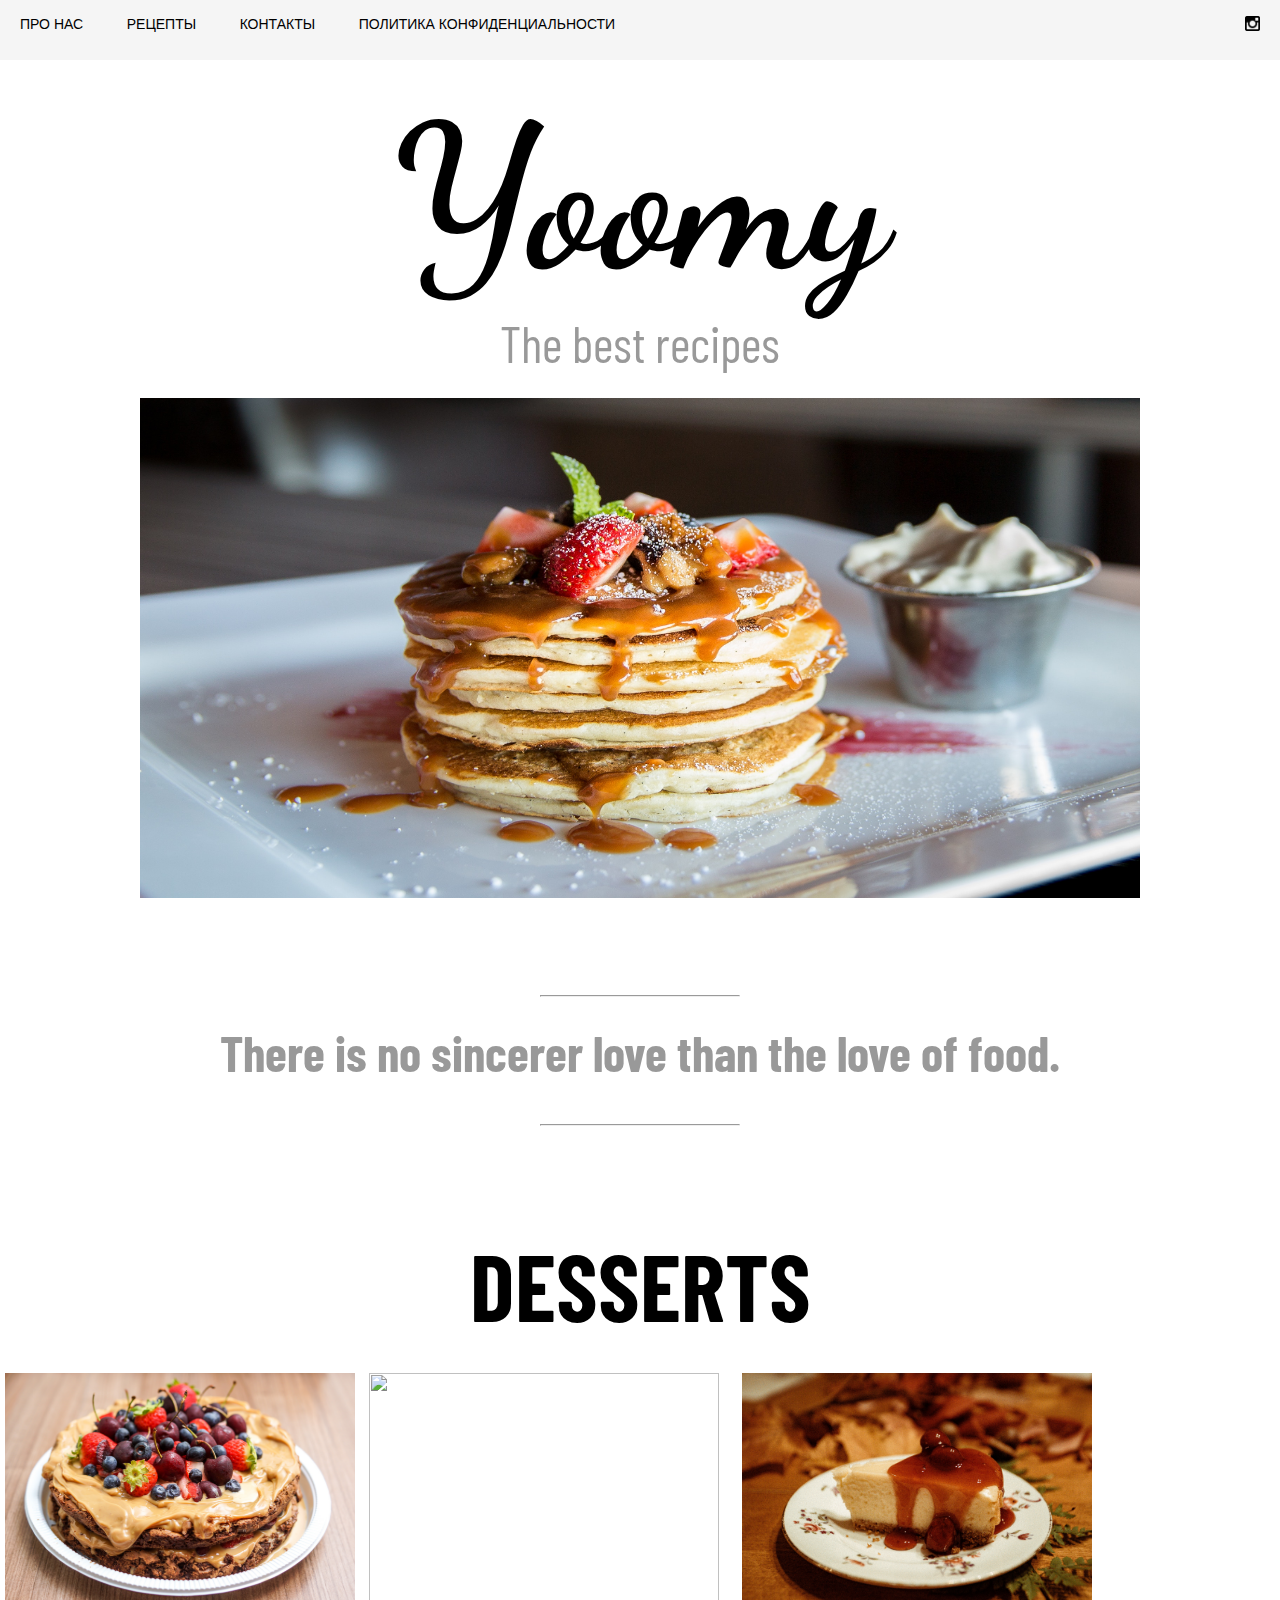
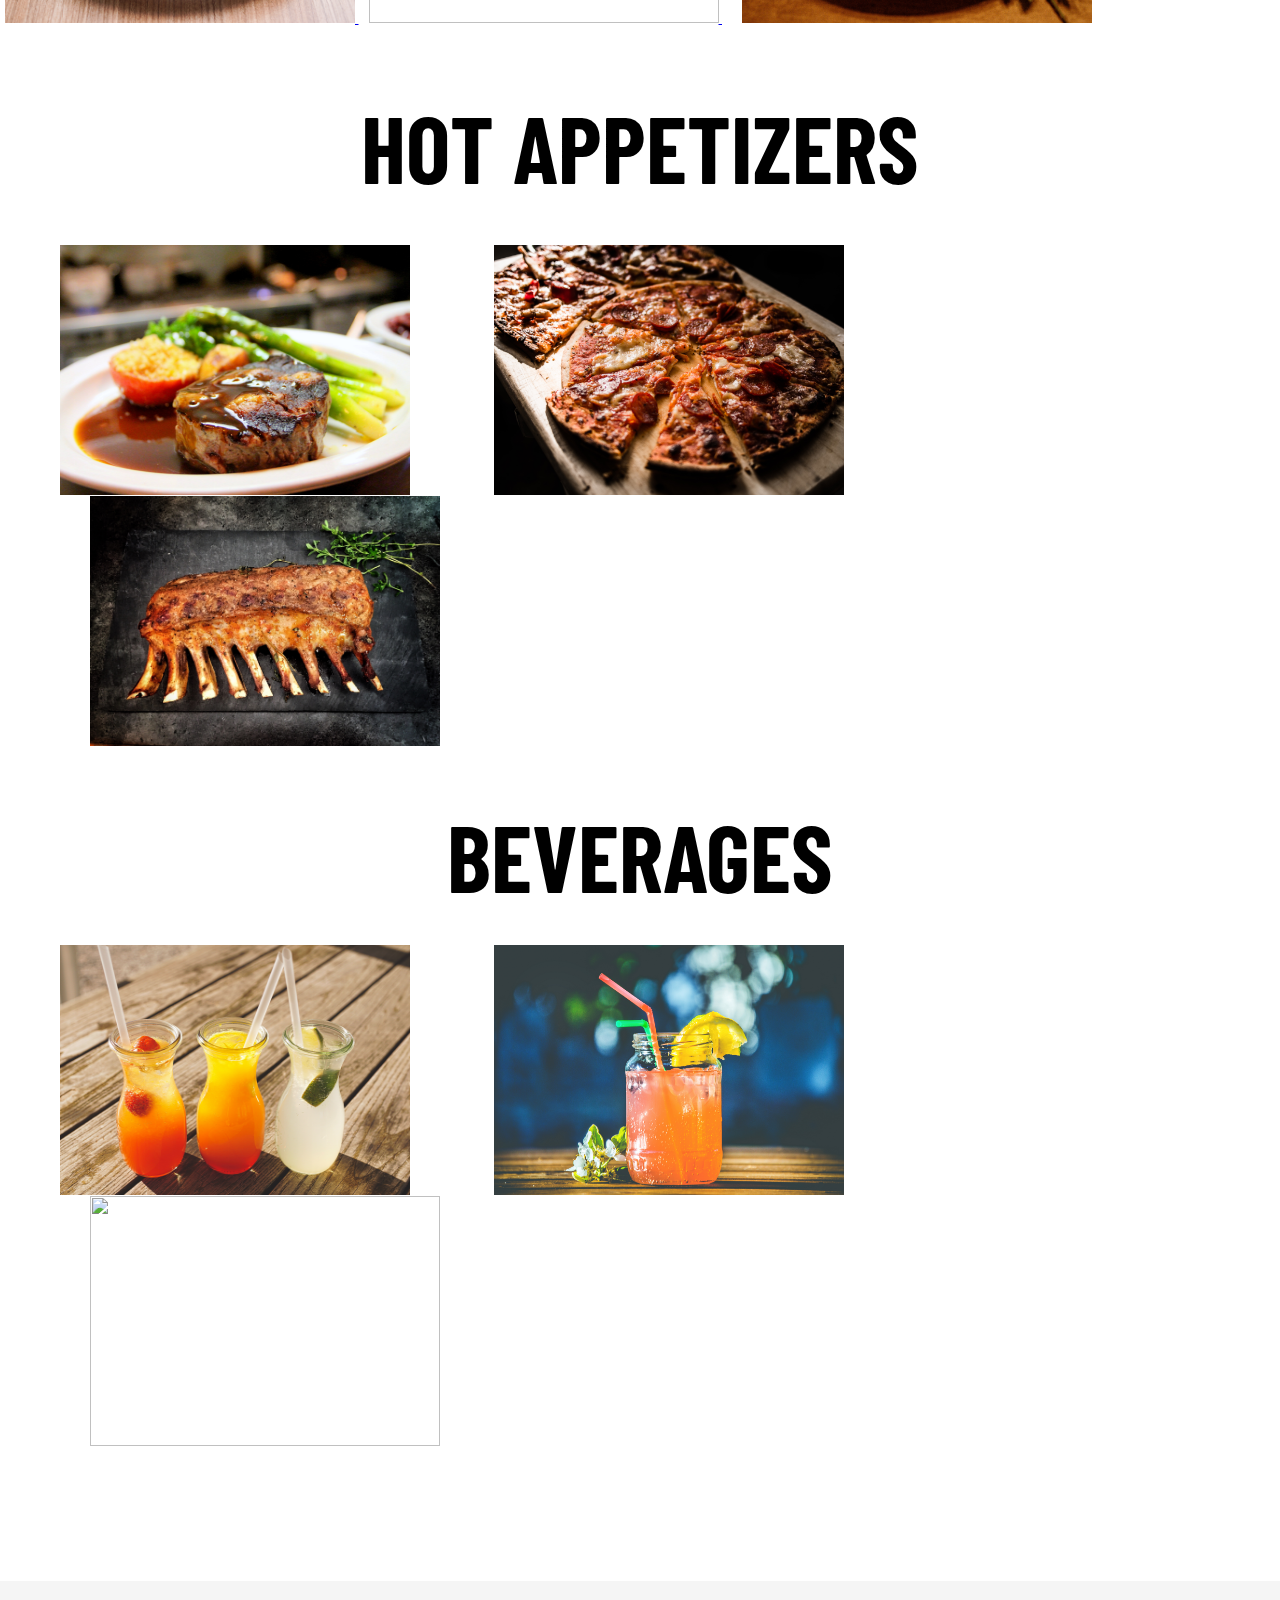
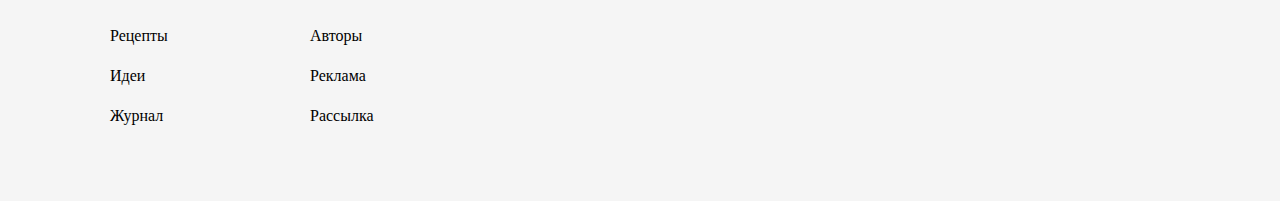
==== commit 121050a9: "Update index.html" ====
--- a/index.html
+++ b/index.html
@@ -58,7 +58,7 @@
 <source media="(min-width: 800px)" srcset="head.jpg, head-2x.jpg 2x">
 <source media="(min-width: 450px)" srcset="head-small.jpg, head-small-2x.jpg 2x">
 <p class="foto"> 
-      <a class="tort" href="nmb2.html" ><img src="img/tort.jpg">
+      <a class="tort" href="nmb2.html" ><img src="img/tort.jpg" height="250px" width="350px">
 
       
       <a class="pirog" href="nmb2.html"><img src="img/pirog.jpg"height="250px" width="350px">
